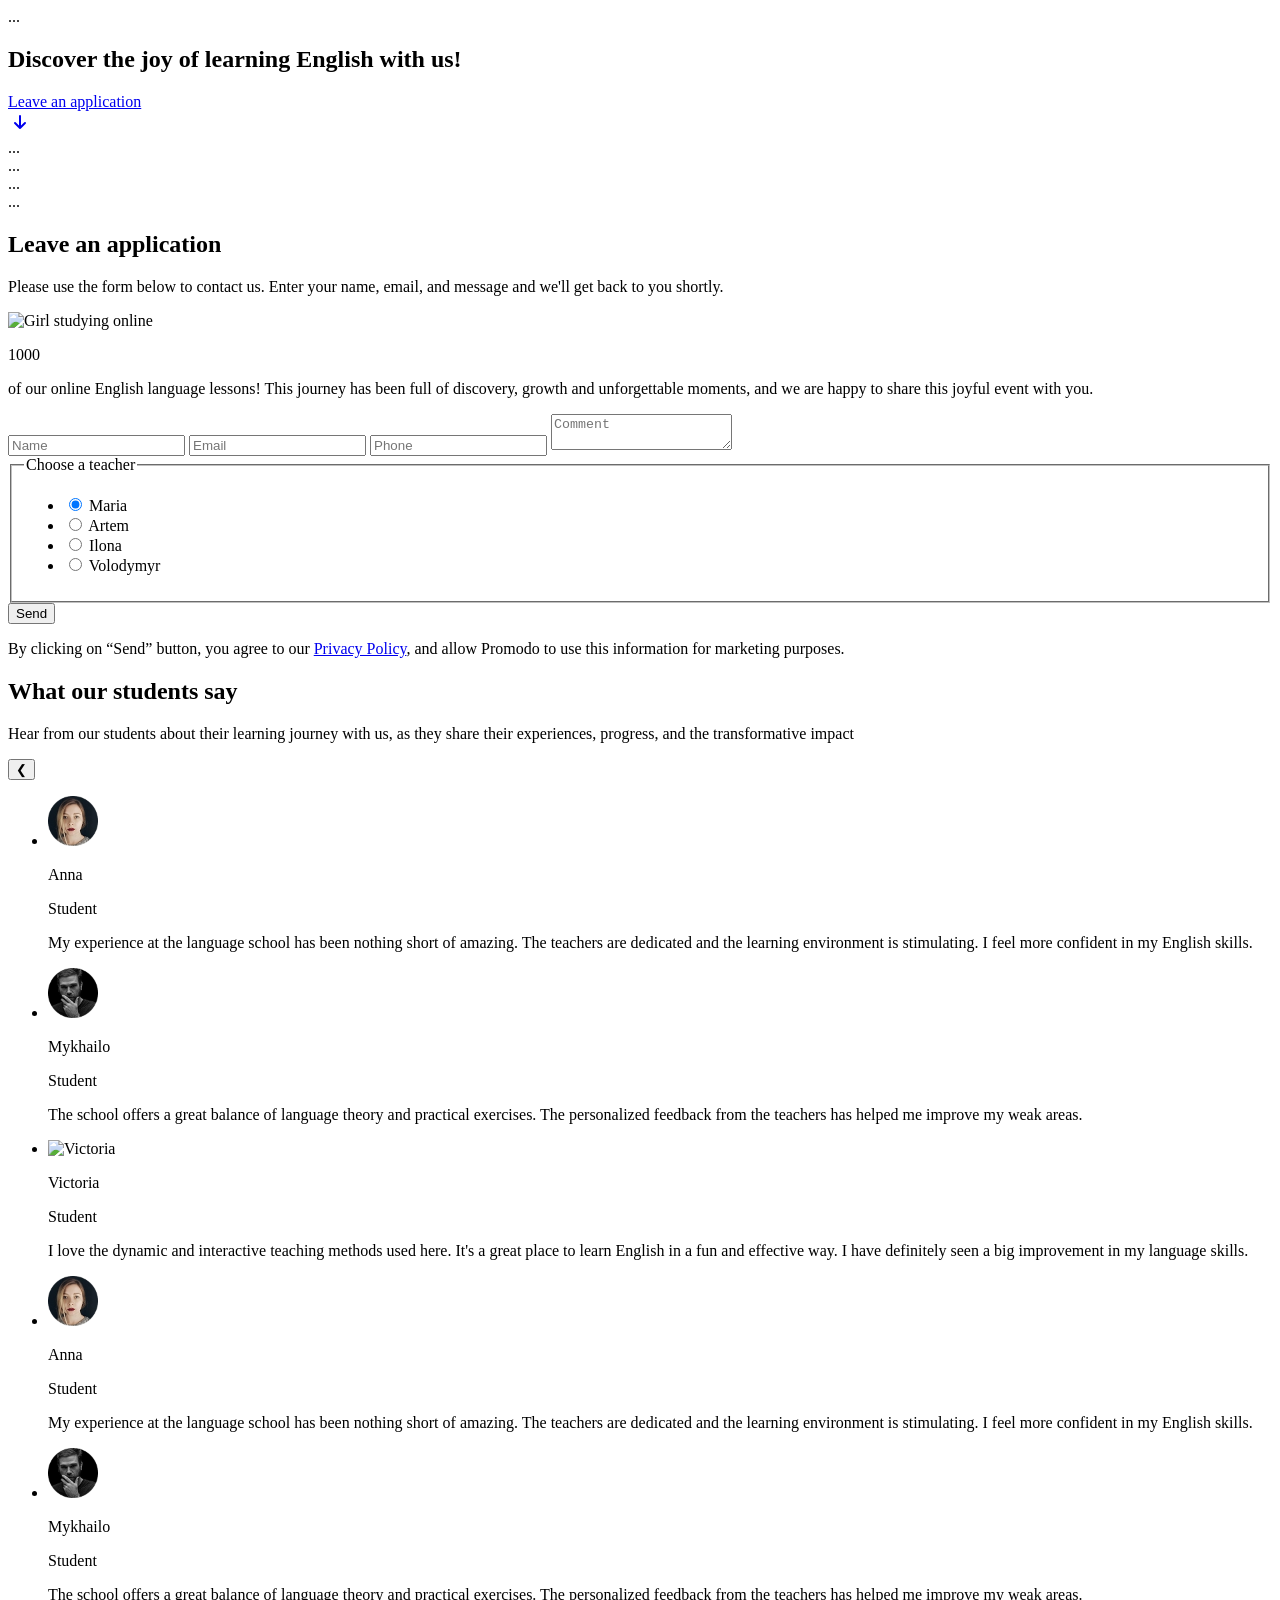
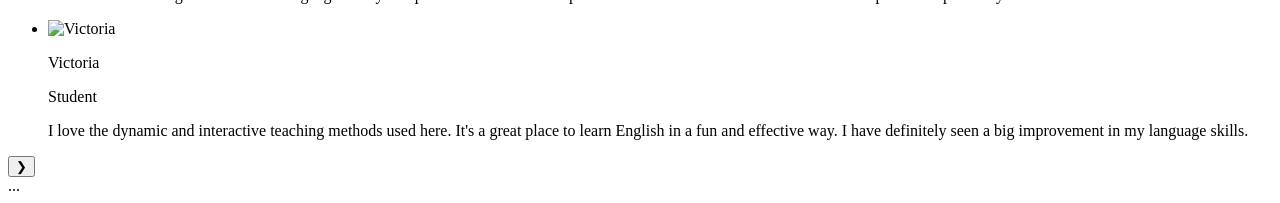
==== index.html @ 7c9527ac "Deploying to gh-pages from @ Larimar4you/syndicate-groupe@c662847af96aa14a5532d79efa0b4be15df14dff 🚀" ====
<!doctype html>
<html lang="en">
  <head>
    <meta charset="UTF-8" />
    <meta name="viewport" content="width=device-width, initial-scale=1.0" />

    <title>English Excellence</title>

    <!-- Favicon -->
    <link rel="icon" href="/assets/favicon.ico" type="image/x-icon" />

    <!-- Fonts -->
    <link rel="preconnect" href="https://fonts.googleapis.com" />
    <link rel="preconnect" href="https://fonts.gstatic.com" crossorigin />
    <link
      href="https://fonts.googleapis.com/css2?family=Manrope:wght@400;500;600;700&display=swap"
      rel="stylesheet"
    />

    <!-- Normalize -->

    <!-- Main styles -->
    <script type="module" crossorigin src="/syndicate-groupe/index.js"></script>
    <link rel="modulepreload" crossorigin href="/syndicate-groupe/assets/vendor-CMPFBS9o.js">
    <link rel="stylesheet" crossorigin href="/syndicate-groupe/assets/index-ChL4PC9w.css">
  </head>

  <body>
    <main>
      <section class="header">...</section>

      <section class="hero">
  <div class="hero-container">
    <div class="hero-content">
      <h1 class="hero-title">
        <span data-i18n="hero.title.before">Discover the joy of learning</span>
        <span class="hero-title-accent" data-i18n="hero.title.marker">English</span>
        <span data-i18n="hero.title.after">with us!</span>
      </h1>

      <a href="#application" class="hero-button" data-i18n="hero.actions.apply">
        Leave an application
      </a>
    </div>

    <a
      href="#footer"
      class="hero-scroll-btn"
      aria-label="Scroll down"
      data-i18n-attr="aria-label:hero.actions.scrollDown"
    >
      <svg class="hero-scroll-icon" width="24" height="24" viewBox="0 0 24 24" aria-hidden="true">
        <path
          d="M12 5v12m0 0-5-5m5 5 5-5"
          fill="none"
          stroke="currentColor"
          stroke-width="2"
          stroke-linecap="round"
          stroke-linejoin="round"
        />
      </svg>
    </a>
  </div>
</section>

      <section class="about">...</section>

      <section class="lessons">...</section>

      <section class="proposal">...</section>

      <section class="teachers">...</section>


      <section class="application" id="application">
  <div class="container application-container">
    <div class="application-heading">
      <h2 class="application-title">
        <span>Leave an</span>
        <span class="text-marker">application</span>
      </h2>
      <p class="application-subtitle">
        Please use the form below to contact us. Enter your name, email, and message and we'll get back to you shortly.
      </p>
    </div>

    <div class="application-content">
      <div class="application-image-wrapper">
        <img
          class="application-image"
          src="/syndicate-groupe/assets/application-girl-CQ_enZ9v.webp"
          alt="Girl studying online"
          width="492"
          height="578"
        >

        <div class="application-stats">
          <p class="application-stats-number">1000</p>
          <p class="application-stats-text">
            of our online English language lessons! This journey has been full
            of discovery, growth and unforgettable moments, and we are happy to
            share this joyful event with you.
          </p>
        </div>
      </div>

      <div class="application-form-wrapper">
        <form class="application-form">
          <input
            class="application-input"
            type="text"
            name="name"
            placeholder="Name"
            required
            pattern="^[A-Za-zА-Яа-яІіЇїЄє\s'-]{2,}$"
          >

          <input
            class="application-input"
            type="email"
            name="email"
            placeholder="Email"
            required
          >

          <input
            class="application-input"
            type="tel"
            name="phone"
            placeholder="Phone"
            required
            pattern="^\+?[0-9\s\-()]{7,20}$"
          >

          <textarea
            class="application-textarea"
            name="comment"
            placeholder="Comment"
            required
          ></textarea>

          <fieldset class="application-teachers">
            <legend class="application-legend">Choose a teacher</legend>

            <ul class="application-teachers-list">
              <li>
                <label class="teacher-label">
                  <input class="teacher-radio" type="radio" name="teacher" value="Maria" checked>
                  <span class="teacher-mark"></span>
                  <span class="teacher-name">Maria</span>
                </label>
              </li>

              <li>
                <label class="teacher-label">
                  <input class="teacher-radio" type="radio" name="teacher" value="Artem">
                  <span class="teacher-mark"></span>
                  <span class="teacher-name">Artem</span>
                </label>
              </li>

              <li>
                <label class="teacher-label">
                  <input class="teacher-radio" type="radio" name="teacher" value="Ilona">
                  <span class="teacher-mark"></span>
                  <span class="teacher-name">Ilona</span>
                </label>
              </li>

              <li>
                <label class="teacher-label">
                  <input class="teacher-radio" type="radio" name="teacher" value="Volodymyr">
                  <span class="teacher-mark"></span>
                  <span class="teacher-name">Volodymyr</span>
                </label>
              </li>
            </ul>
          </fieldset>

          <button class="application-submit" type="submit">Send</button>

          <p class="application-privacy">
            By clicking on “Send” button, you agree to our
            <a href="#">Privacy Policy</a>, and allow Promodo to use this
            information for marketing purposes.
          </p>
        </form>
      </div>
    </div>
  </div>
</section>
      <section class="reviews" id="reviews">
  <div class="container reviews-container">
    <h2 class="section-title">
      <span data-i18n="reviews.title.before">What our</span>
      <span class="text-marker" data-i18n="reviews.title.marker">students</span>
      <span data-i18n="reviews.title.after">say</span>
    </h2>

    <p class="reviews-description" data-i18n="reviews.description">
      Hear from our students about their learning journey with us, as they share
      their experiences, progress, and the transformative impact
    </p>

    <div
      class="reviews-slider carousel"
      data-carousel
      data-carousel-slides-mobile="1"
      data-carousel-slides-tablet="2"
      data-carousel-slides-desktop="3"
    >
      <div class="carousel-stage">
        <button
          class="carousel-nav carousel-nav-prev"
          type="button"
          aria-label="Previous review"
          data-i18n-attr="aria-label:reviews.navigation.previous"
          data-carousel-prev
        >
          <span class="carousel-nav-icon" aria-hidden="true">&#10094;</span>
        </button>

        <div class="carousel-viewport" data-carousel-viewport>
          <ul class="reviews-list carousel-track">
            <li class="reviews-slide carousel-slide">
              <article class="reviews-item">
                <div class="reviews-person">
                  <img
                    src="[data-uri]"
                    alt="Anna"
                    data-i18n-attr="alt:reviews.names.anna"
                    class="reviews-avatar"
                    width="50"
                    height="50"
                    loading="lazy"
                    decoding="async"
                  />
                  <div class="reviews-person-meta">
                    <p class="reviews-name" data-i18n="reviews.names.anna">
                      Anna
                    </p>
                    <p class="reviews-role" data-i18n="reviews.role.student">
                      Student
                    </p>
                  </div>
                </div>

                <p class="reviews-text" data-i18n="reviews.items.anna">
                  My experience at the language school has been nothing short of
                  amazing. The teachers are dedicated and the learning
                  environment is stimulating. I feel more confident in my
                  English skills.
                </p>
              </article>
            </li>

            <li class="reviews-slide carousel-slide">
              <article class="reviews-item">
                <div class="reviews-person">
                  <img
                    src="[data-uri]"
                    alt="Mykhailo"
                    data-i18n-attr="alt:reviews.names.mykhailo"
                    class="reviews-avatar"
                    width="50"
                    height="50"
                    loading="lazy"
                    decoding="async"
                  />
                  <div class="reviews-person-meta">
                    <p class="reviews-name" data-i18n="reviews.names.mykhailo">
                      Mykhailo
                    </p>
                    <p class="reviews-role" data-i18n="reviews.role.student">
                      Student
                    </p>
                  </div>
                </div>

                <p class="reviews-text" data-i18n="reviews.items.mykhailo">
                  The school offers a great balance of language theory and
                  practical exercises. The personalized feedback from the
                  teachers has helped me improve my weak areas.
                </p>
              </article>
            </li>

            <li class="reviews-slide carousel-slide">
              <article class="reviews-item">
                <div class="reviews-person">
                  <img
                    src="/syndicate-groupe/assets/victoria-BDid5koo.webp"
                    alt="Victoria"
                    data-i18n-attr="alt:reviews.names.victoria"
                    class="reviews-avatar"
                    width="50"
                    height="50"
                    loading="lazy"
                    decoding="async"
                  />
                  <div class="reviews-person-meta">
                    <p class="reviews-name" data-i18n="reviews.names.victoria">
                      Victoria
                    </p>
                    <p class="reviews-role" data-i18n="reviews.role.student">
                      Student
                    </p>
                  </div>
                </div>

                <p class="reviews-text" data-i18n="reviews.items.victoria">
                  I love the dynamic and interactive teaching methods used here.
                  It's a great place to learn English in a fun and effective
                  way. I have definitely seen a big improvement in my language
                  skills.
                </p>
              </article>
            </li>

            <li class="reviews-slide carousel-slide">
              <article class="reviews-item">
                <div class="reviews-person">
                  <img
                    src="[data-uri]"
                    alt="Anna"
                    data-i18n-attr="alt:reviews.names.anna"
                    class="reviews-avatar"
                    width="50"
                    height="50"
                    loading="lazy"
                    decoding="async"
                  />
                  <div class="reviews-person-meta">
                    <p class="reviews-name" data-i18n="reviews.names.anna">
                      Anna
                    </p>
                    <p class="reviews-role" data-i18n="reviews.role.student">
                      Student
                    </p>
                  </div>
                </div>

                <p class="reviews-text" data-i18n="reviews.items.anna">
                  My experience at the language school has been nothing short of
                  amazing. The teachers are dedicated and the learning
                  environment is stimulating. I feel more confident in my
                  English skills.
                </p>
              </article>
            </li>

            <li class="reviews-slide carousel-slide">
              <article class="reviews-item">
                <div class="reviews-person">
                  <img
                    src="[data-uri]"
                    alt="Mykhailo"
                    data-i18n-attr="alt:reviews.names.mykhailo"
                    class="reviews-avatar"
                    width="50"
                    height="50"
                    loading="lazy"
                    decoding="async"
                  />
                  <div class="reviews-person-meta">
                    <p class="reviews-name" data-i18n="reviews.names.mykhailo">
                      Mykhailo
                    </p>
                    <p class="reviews-role" data-i18n="reviews.role.student">
                      Student
                    </p>
                  </div>
                </div>

                <p class="reviews-text" data-i18n="reviews.items.mykhailo">
                  The school offers a great balance of language theory and
                  practical exercises. The personalized feedback from the
                  teachers has helped me improve my weak areas.
                </p>
              </article>
            </li>

            <li class="reviews-slide carousel-slide">
              <article class="reviews-item">
                <div class="reviews-person">
                  <img
                    src="/syndicate-groupe/assets/victoria-BDid5koo.webp"
                    alt="Victoria"
                    data-i18n-attr="alt:reviews.names.victoria"
                    class="reviews-avatar"
                    width="50"
                    height="50"
                    loading="lazy"
                    decoding="async"
                  />
                  <div class="reviews-person-meta">
                    <p class="reviews-name" data-i18n="reviews.names.victoria">
                      Victoria
                    </p>
                    <p class="reviews-role" data-i18n="reviews.role.student">
                      Student
                    </p>
                  </div>
                </div>

                <p class="reviews-text" data-i18n="reviews.items.victoria">
                  I love the dynamic and interactive teaching methods used here.
                  It's a great place to learn English in a fun and effective
                  way. I have definitely seen a big improvement in my language
                  skills.
                </p>
              </article>
            </li>
          </ul>
        </div>

        <button
          class="carousel-nav carousel-nav-next"
          type="button"
          aria-label="Next review"
          data-i18n-attr="aria-label:reviews.navigation.next"
          data-carousel-next
        >
          <span class="carousel-nav-icon" aria-hidden="true">&#10095;</span>
        </button>
      </div>

      <nav
        class="carousel-dots"
        data-carousel-dots
        aria-label="Reviews pagination"
        data-i18n-attr="aria-label:reviews.navigation.pagination"
      ></nav>
    </div>
  </div>
</section>

      <section class="footer" id="footer">...</section>


    </main>

  </body>
</html>
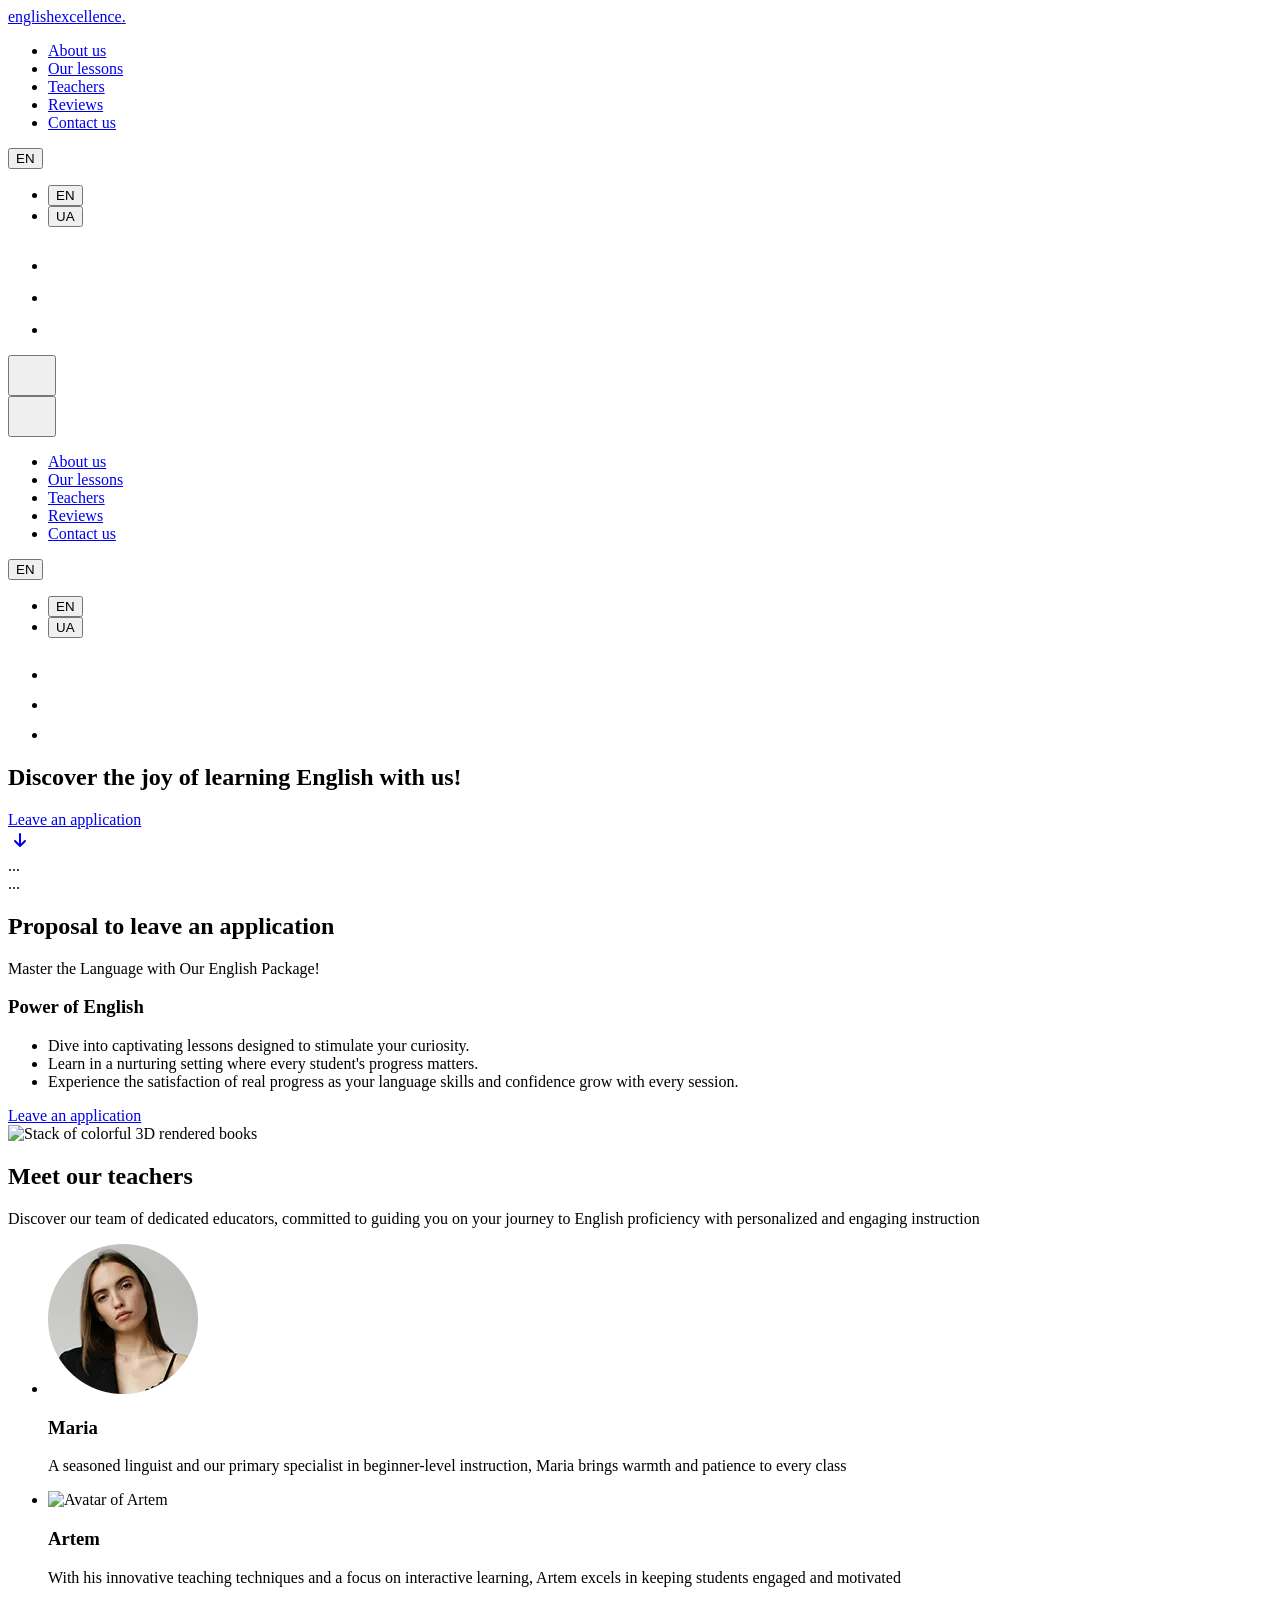
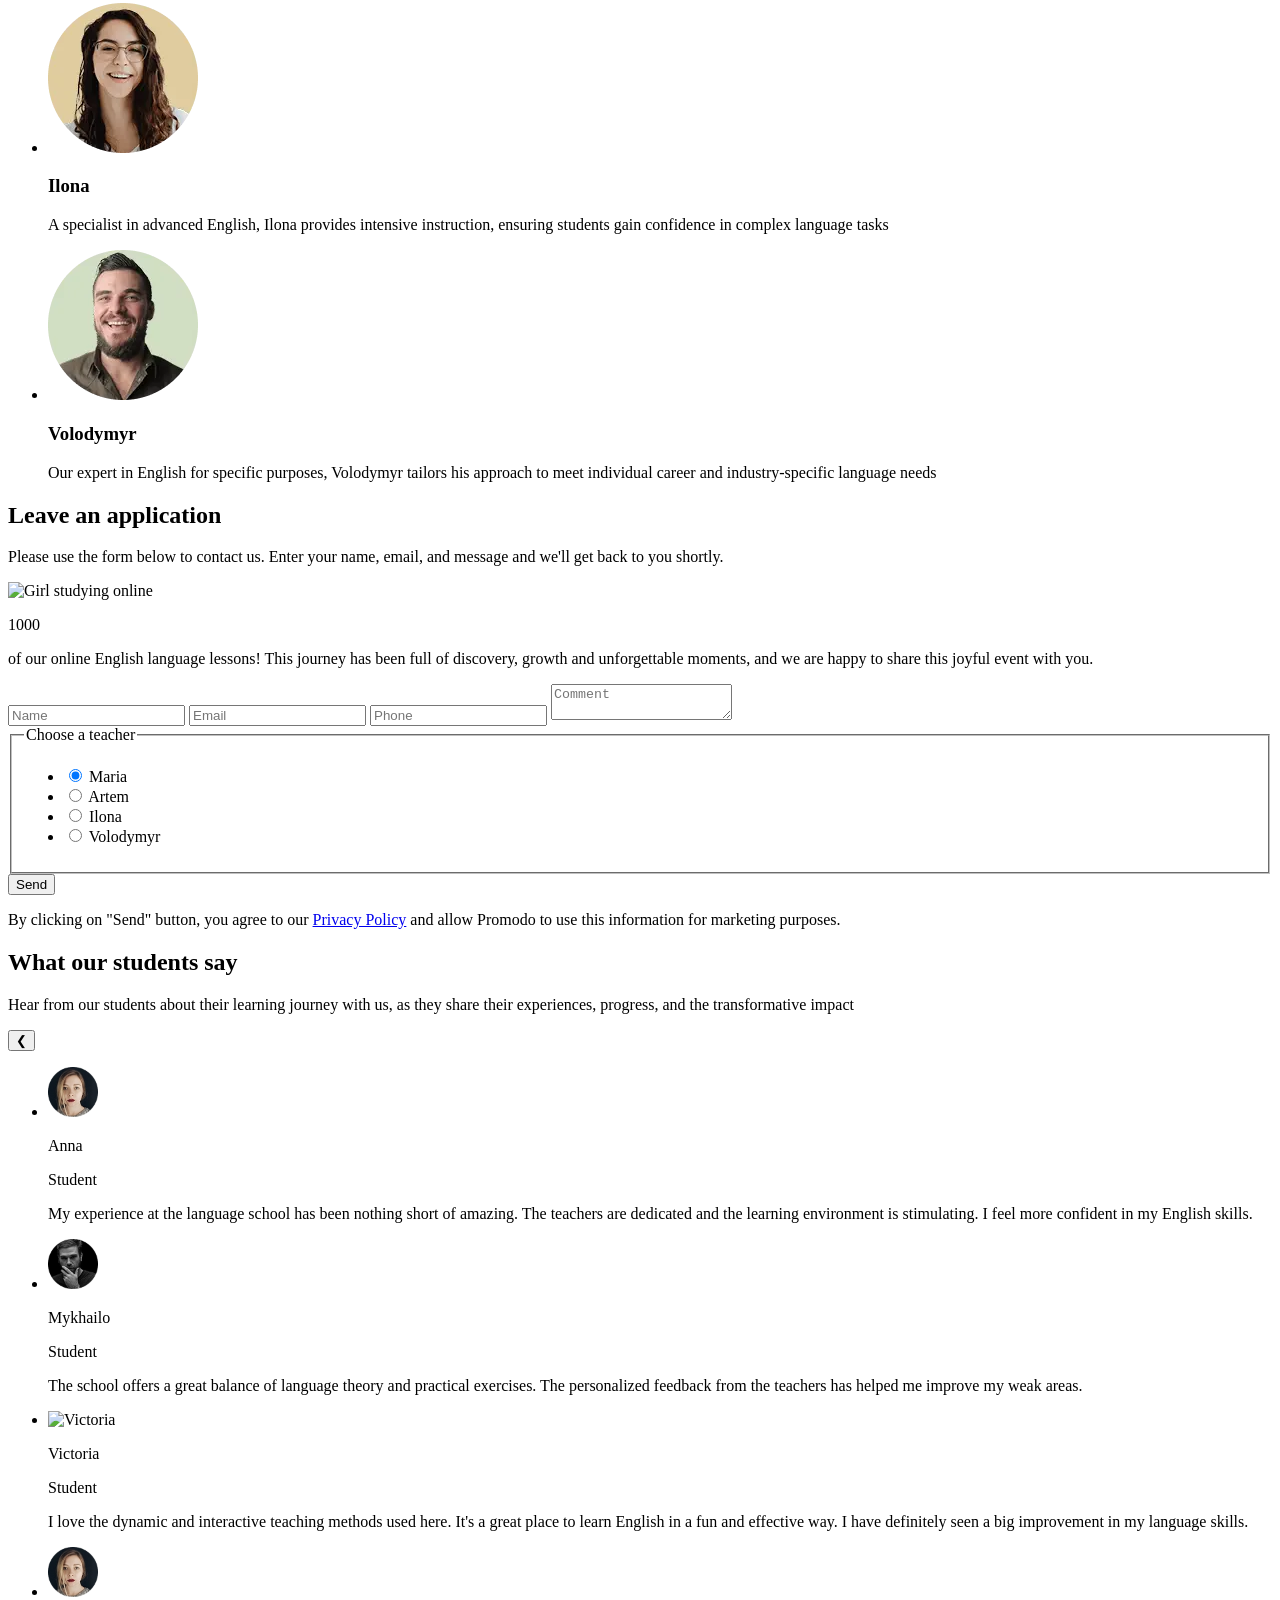
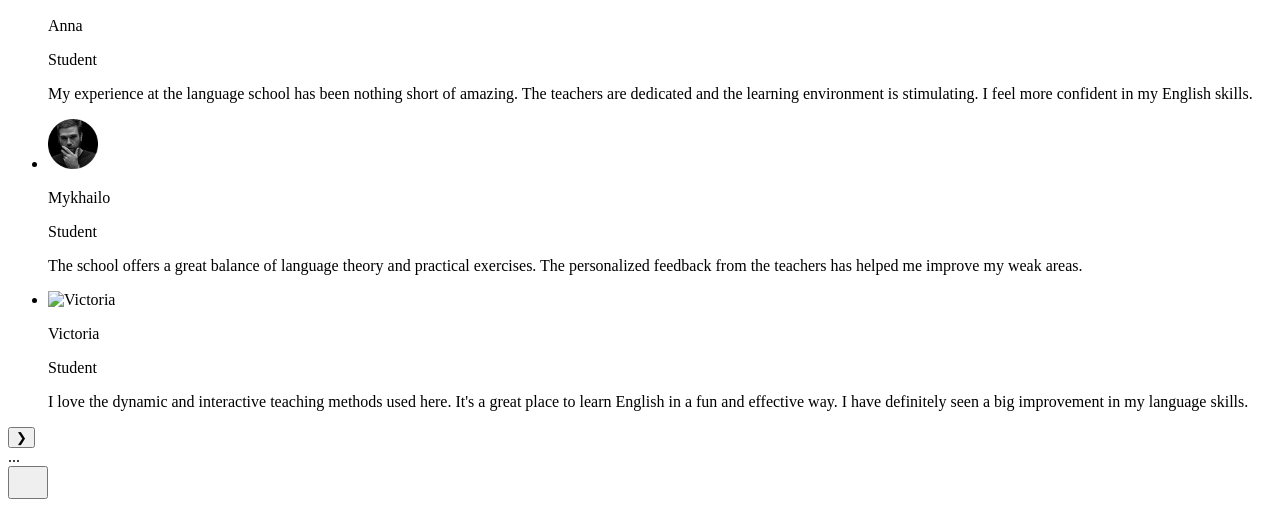
==== commit ac69dd74: "Deploying to gh-pages from @ Larimar4you/syndicate-groupe@e5086905ccb1e6ca5ca16c0cc3a3f5ee0ccdf5d7 🚀" ====
--- a/index.html
+++ b/index.html
@@ -7,7 +7,7 @@
     <title>English Excellence</title>
 
     <!-- Favicon -->
-    <link rel="icon" href="/assets/favicon.ico" type="image/x-icon" />
+    <link rel="icon" href="./assets/favicon.ico" type="image/x-icon" />
 
     <!-- Fonts -->
     <link rel="preconnect" href="https://fonts.googleapis.com" />
@@ -22,13 +22,276 @@
     <!-- Main styles -->
     <script type="module" crossorigin src="/syndicate-groupe/index.js"></script>
     <link rel="modulepreload" crossorigin href="/syndicate-groupe/assets/vendor-CMPFBS9o.js">
-    <link rel="stylesheet" crossorigin href="/syndicate-groupe/assets/index-ChL4PC9w.css">
+    <link rel="stylesheet" crossorigin href="/syndicate-groupe/assets/index-Cy3xnKjH.css">
   </head>
 
   <body>
+    <header class="site-header" data-site-header>
+  <div class="container header-container">
+    <nav
+      class="header-nav"
+      aria-label="Primary navigation"
+      data-i18n-attr="aria-label:header.navigation.label"
+    >
+      <a class="nav-logo" href="./index.html"
+        >english<span class="nav-logo-accent">excellence</span>.</a
+      >
+
+      <ul class="nav-list">
+        <li>
+          <a class="nav-link is-active" href="#about" data-nav-link data-section="about" data-i18n="header.navigation.about">About us</a>
+        </li>
+        <li>
+          <a class="nav-link" href="#lessons" data-nav-link data-section="lessons" data-i18n="header.navigation.lessons">Our lessons</a>
+        </li>
+        <li>
+          <a class="nav-link" href="#teachers" data-nav-link data-section="teachers" data-i18n="header.navigation.teachers">Teachers</a>
+        </li>
+        <li>
+          <a class="nav-link" href="#reviews" data-nav-link data-section="reviews" data-i18n="header.navigation.reviews">Reviews</a>
+        </li>
+        <li>
+          <a class="nav-link" href="#footer" data-nav-link data-section="footer" data-i18n="header.navigation.contact">Contact us</a>
+        </li>
+      </ul>
+    </nav>
+
+    <div class="header-actions">
+      <div
+        class="language-dropdown language-dropdown-header"
+        data-language-dropdown
+      >
+        <button
+          class="language-dropdown-trigger"
+          type="button"
+          data-language-trigger
+          aria-haspopup="listbox"
+          aria-expanded="false"
+          aria-label="Language switcher"
+          data-i18n-attr="aria-label:header.language.switcherLabel"
+        >
+          <span data-language-current>EN</span>
+        </button>
+
+        <ul class="language-dropdown-list" role="listbox">
+          <li>
+            <button
+              class="language-dropdown-option is-active"
+              type="button"
+              role="option"
+              data-language-option
+              data-language="en"
+              aria-selected="true"
+              aria-label="Switch to English"
+              data-i18n="header.language.en"
+              data-i18n-attr="aria-label:header.language.selectEn"
+            >
+              EN
+            </button>
+          </li>
+          <li>
+            <button
+              class="language-dropdown-option"
+              type="button"
+              role="option"
+              data-language-option
+              data-language="ua"
+              aria-selected="false"
+              aria-label="Switch to Ukrainian"
+              data-i18n="header.language.ua"
+              data-i18n-attr="aria-label:header.language.selectUa"
+            >
+              UA
+            </button>
+          </li>
+        </ul>
+      </div>
+
+      <ul class="social-list">
+        <li class="social-list-item">
+          <a
+            class="social-link"
+            href="https://www.facebook.com/goITclub/"
+            target="_blank"
+            rel="noopener norefferer nofollow"
+          >
+            <svg class="social-icon" width="28" height="28">
+              <use href="/syndicate-groupe/assets/sprite-CCprvCej.svg#icon-facebook"></use>
+            </svg>
+          </a>
+        </li>
+        <li class="social-list-item">
+          <a
+            class="social-link"
+            href="https://www.instagram.com/goitclub/"
+            target="_blank"
+            rel="noopener norefferer nofollow"
+          >
+            <svg class="social-icon" width="28" height="28">
+              <use href="/syndicate-groupe/assets/sprite-CCprvCej.svg#icon-instagram"></use>
+            </svg>
+          </a>
+        </li>
+        <li class="social-list-item">
+          <a
+            class="social-link"
+            href="https://www.youtube.com/c/GoIT"
+            target="_blank"
+            rel="noopener norefferer nofollow"
+          >
+            <svg class="social-icon" width="28" height="28">
+              <use href="/syndicate-groupe/assets/sprite-CCprvCej.svg#icon-youtube"></use>
+            </svg>
+          </a>
+        </li>
+      </ul>
+
+      <button
+        class="menu-btn"
+        type="button"
+        data-menu-open
+        aria-label="Open menu"
+        data-i18n-attr="aria-label:header.menu.open"
+      >
+        <svg class="menu-btn-icon" width="32" height="32">
+          <use href="/syndicate-groupe/assets/sprite-CCprvCej.svg#icon-menu"></use>
+        </svg>
+      </button>
+    </div>
+  </div>
+</header>
+
+<div class="backdrop" data-menu>
+  <div class="mob-menu">
+    <button
+      class="menu-btn-close"
+      type="button"
+      data-menu-close
+      aria-label="Close menu"
+      data-i18n-attr="aria-label:header.menu.close"
+    >
+      <svg class="menu-btn-close-icon" width="32" height="32">
+        <use href="/syndicate-groupe/assets/sprite-CCprvCej.svg#icon-menu-close"></use>
+      </svg>
+    </button>
+
+    <div class="menu-list-wrap">
+      <nav
+        aria-label="Mobile navigation"
+        data-i18n-attr="aria-label:header.mobileNavigation.label"
+      >
+        <ul class="menu-list">
+          <li class="menu-list-item">
+            <a href="#about" class="menu-link is-active" data-nav-link data-section="about" data-i18n="header.navigation.about">About us</a>
+          </li>
+          <li class="menu-list-item">
+            <a href="#lessons" class="menu-link" data-nav-link data-section="lessons" data-i18n="header.navigation.lessons">Our lessons</a>
+          </li>
+          <li class="menu-list-item">
+            <a href="#teachers" class="menu-link" data-nav-link data-section="teachers" data-i18n="header.navigation.teachers">Teachers</a>
+          </li>
+          <li class="menu-list-item">
+            <a href="#reviews" class="menu-link" data-nav-link data-section="reviews" data-i18n="header.navigation.reviews">Reviews</a>
+          </li>
+          <li class="menu-list-item">
+            <a href="#footer" class="menu-link" data-nav-link data-section="footer" data-i18n="header.navigation.contact">Contact us</a>
+          </li>
+        </ul>
+      </nav>
+
+      <div
+        class="language-dropdown language-dropdown-mobile"
+        data-language-dropdown
+      >
+        <button
+          class="language-dropdown-trigger language-dropdown-trigger-mobile"
+          type="button"
+          data-language-trigger
+          aria-haspopup="listbox"
+          aria-expanded="false"
+          aria-label="Language switcher"
+          data-i18n-attr="aria-label:header.language.switcherLabel"
+        >
+          <span data-language-current>EN</span>
+        </button>
+
+        <ul class="language-dropdown-list language-dropdown-list-mobile" role="listbox">
+          <li>
+            <button
+              class="language-dropdown-option language-dropdown-option-mobile is-active"
+              type="button"
+              role="option"
+              data-language-option
+              data-language="en"
+              aria-selected="true"
+              aria-label="Switch to English"
+              data-i18n="header.language.en"
+              data-i18n-attr="aria-label:header.language.selectEn"
+            >
+              EN
+            </button>
+          </li>
+          <li>
+            <button
+              class="language-dropdown-option language-dropdown-option-mobile"
+              type="button"
+              role="option"
+              data-language-option
+              data-language="ua"
+              aria-selected="false"
+              aria-label="Switch to Ukrainian"
+              data-i18n="header.language.ua"
+              data-i18n-attr="aria-label:header.language.selectUa"
+            >
+              UA
+            </button>
+          </li>
+        </ul>
+      </div>
+    </div>
+
+    <ul class="menu-social-list">
+      <li class="menu-social-list-item">
+        <a
+          class="menu-social-link"
+          href="https://www.facebook.com/goITclub/"
+          target="_blank"
+          rel="noopener norefferer nofollow"
+        >
+          <svg class="menu-social-icon" width="26" height="26">
+            <use href="/syndicate-groupe/assets/sprite-CCprvCej.svg#icon-facebook"></use>
+          </svg>
+        </a>
+      </li>
+      <li class="menu-social-list-item">
+        <a
+          class="menu-social-link"
+          href="https://www.instagram.com/goitclub/"
+          target="_blank"
+          rel="noopener norefferer nofollow"
+        >
+          <svg class="menu-social-icon" width="26" height="26">
+            <use href="/syndicate-groupe/assets/sprite-CCprvCej.svg#icon-instagram"></use>
+          </svg>
+        </a>
+      </li>
+      <li class="menu-social-list-item">
+        <a
+          class="menu-social-link"
+          href="https://www.youtube.com/c/GoIT"
+          target="_blank"
+          rel="noopener norefferer nofollow"
+        >
+          <svg class="menu-social-icon" width="26" height="26">
+            <use href="/syndicate-groupe/assets/sprite-CCprvCej.svg#icon-youtube"></use>
+          </svg>
+        </a>
+      </li>
+    </ul>
+  </div>
+</div>
+
     <main>
-      <section class="header">...</section>
-
       <section class="hero">
   <div class="hero-container">
     <div class="hero-content">
@@ -63,24 +326,156 @@
   </div>
 </section>
 
-      <section class="about">...</section>
-
-      <section class="lessons">...</section>
-
-      <section class="proposal">...</section>
-
-      <section class="teachers">...</section>
-
+      <section class="about" id="about">...</section>
+
+      <section class="lessons" id="lessons">...</section>
+
+      <section class="proposal" id="proposal">
+  <div class="container proposal-container">
+    <div class="proposal-wrapper">
+      <h2 class="section-title visually-hidden" data-i18n="proposal.hiddenTitle">
+        Proposal to leave an application
+      </h2>
+      <p class="proposal-text">
+        <span data-i18n="proposal.text.before">Master the</span>
+        <span class="accent" data-i18n="proposal.text.marker">Language</span>
+        <span data-i18n="proposal.text.after">with Our English Package!</span>
+      </p>
+      <div class="card-bg-wrapper">
+        <div class="bg-layer layer-1"></div>
+        <div class="bg-layer layer-2"></div>
+        <div class="white-card">
+          <div class="card-content">
+            <h3 class="card-title" data-i18n="proposal.card.title">Power of English</h3>
+            <ul class="features-list">
+              <li class="features-list-item" data-i18n="proposal.card.features.first">
+                Dive into captivating lessons designed to stimulate your
+                curiosity.
+              </li>
+              <li class="features-list-item" data-i18n="proposal.card.features.second">
+                Learn in a nurturing setting where every student's progress
+                matters.
+              </li>
+              <li class="features-list-item" data-i18n="proposal.card.features.third">
+                Experience the satisfaction of real progress as your language
+                skills and confidence grow with every session.
+              </li>
+            </ul>
+            <a href="#application" class="button" data-i18n="proposal.card.action">
+              Leave an application
+            </a>
+          </div>
+          <img
+            srcset="/syndicate-groupe/assets/tall_stack_of_books-DkzF47Q_.webp 1x, /syndicate-groupe/assets/tall_stack_of_books@2x-B4_AtznH.webp 2x"
+            src="/syndicate-groupe/assets/tall_stack_of_books-DkzF47Q_.webp"
+            alt="Stack of colorful 3D rendered books"
+            data-i18n-attr="alt:proposal.card.imageAlt"
+            class="card-image"
+            width="214"
+            height="263"
+            loading="lazy"
+          />
+        </div>
+      </div>
+    </div>
+  </div>
+</section>
+
+      <section class="teachers" id="teachers">
+  <div class="container teachers-container">
+    <h2 class="teachers-title">
+      <span data-i18n="teachers.title.before">Meet our</span>
+      <span class="teachers-title-span" data-i18n="teachers.title.marker">teachers</span>
+    </h2>
+    <p class="describe" data-i18n="teachers.description">
+      Discover our team of dedicated educators, committed to guiding you on your
+      journey to English proficiency with personalized and engaging instruction
+    </p>
+
+    <ul class="teachers-list">
+      <li class="teacher">
+        <img
+          class="img-teacher"
+          src="[data-uri]"
+          srcset="[data-uri] 1x, /syndicate-groupe/assets/teacher-Maria@2x-Dh1dpCBv.webp 2x"
+          alt="Avatar of Maria"
+          data-i18n-attr="alt:teachers.cards.maria.avatarAlt"
+        />
+        <div class="describe-card">
+          <h3 class="teacher-name" data-i18n="teachers.cards.maria.name">Maria</h3>
+          <p class="describe" data-i18n="teachers.cards.maria.description">
+            A seasoned linguist and our primary specialist in beginner-level
+            instruction, Maria brings warmth and patience to every class
+          </p>
+        </div>
+      </li>
+
+      <li class="teacher">
+        <img
+          class="img-teacher"
+          src="/syndicate-groupe/assets/teacher-Artem-B39dp7UJ.webp"
+          srcset="/syndicate-groupe/assets/teacher-Artem-B39dp7UJ.webp 1x, /syndicate-groupe/assets/teacher-Artem@2x-Bjci8R0a.webp 2x"
+          alt="Avatar of Artem"
+          data-i18n-attr="alt:teachers.cards.artem.avatarAlt"
+        />
+        <div class="describe-card">
+          <h3 class="teacher-name" data-i18n="teachers.cards.artem.name">Artem</h3>
+          <p class="describe" data-i18n="teachers.cards.artem.description">
+            With his innovative teaching techniques and a focus on interactive
+            learning, Artem excels in keeping students engaged and motivated
+          </p>
+        </div>
+      </li>
+
+      <li class="teacher">
+        <img
+          class="img-teacher"
+          src="[data-uri]"
+          srcset="[data-uri] 1x, /syndicate-groupe/assets/teacher-Ilona@2x-BezbWSIo.webp 2x"
+          alt="Avatar of Ilona"
+          data-i18n-attr="alt:teachers.cards.ilona.avatarAlt"
+        />
+        <div class="describe-card">
+          <h3 class="teacher-name" data-i18n="teachers.cards.ilona.name">Ilona</h3>
+          <p class="describe" data-i18n="teachers.cards.ilona.description">
+            A specialist in advanced English, Ilona provides intensive
+            instruction, ensuring students gain confidence in complex language
+            tasks
+          </p>
+        </div>
+      </li>
+
+      <li class="teacher">
+        <img
+          class="img-teacher"
+          src="[data-uri]"
+          srcset="[data-uri] 1x, /syndicate-groupe/assets/teacher-Volodymyr@2x-COVguC52.webp 2x"
+          alt="Avatar of Volodymyr"
+          data-i18n-attr="alt:teachers.cards.volodymyr.avatarAlt"
+        />
+        <div class="describe-card">
+          <h3 class="teacher-name" data-i18n="teachers.cards.volodymyr.name">Volodymyr</h3>
+          <p class="describe" data-i18n="teachers.cards.volodymyr.description">
+            Our expert in English for specific purposes, Volodymyr tailors his
+            approach to meet individual career and industry-specific language
+            needs
+          </p>
+        </div>
+      </li>
+    </ul>
+  </div>
+</section>
 
       <section class="application" id="application">
   <div class="container application-container">
     <div class="application-heading">
       <h2 class="application-title">
-        <span>Leave an</span>
-        <span class="text-marker">application</span>
+        <span data-i18n="application.title.before">Leave an</span>
+        <span class="text-marker" data-i18n="application.title.marker">application</span>
       </h2>
-      <p class="application-subtitle">
-        Please use the form below to contact us. Enter your name, email, and message and we'll get back to you shortly.
+      <p class="application-subtitle" data-i18n="application.subtitle">
+        Please use the form below to contact us. Enter your name, email, and
+        message and we'll get back to you shortly.
       </p>
     </div>
 
@@ -90,13 +485,14 @@
           class="application-image"
           src="/syndicate-groupe/assets/application-girl-CQ_enZ9v.webp"
           alt="Girl studying online"
+          data-i18n-attr="alt:application.imageAlt"
           width="492"
           height="578"
-        >
+        />
 
         <div class="application-stats">
           <p class="application-stats-number">1000</p>
-          <p class="application-stats-text">
+          <p class="application-stats-text" data-i18n="application.stats.text">
             of our online English language lessons! This journey has been full
             of discovery, growth and unforgettable moments, and we are happy to
             share this joyful event with you.
@@ -105,90 +501,95 @@
       </div>
 
       <div class="application-form-wrapper">
-        <form class="application-form">
+        <form class="application-form" novalidate>
           <input
             class="application-input"
             type="text"
             name="name"
             placeholder="Name"
+            data-i18n-attr="placeholder:application.form.placeholders.name"
             required
             pattern="^[A-Za-zА-Яа-яІіЇїЄє\s'-]{2,}$"
-          >
+          />
 
           <input
             class="application-input"
             type="email"
             name="email"
             placeholder="Email"
+            data-i18n-attr="placeholder:application.form.placeholders.email"
             required
-          >
+          />
 
           <input
             class="application-input"
             type="tel"
             name="phone"
             placeholder="Phone"
+            data-i18n-attr="placeholder:application.form.placeholders.phone"
             required
             pattern="^\+?[0-9\s\-()]{7,20}$"
-          >
+          />
 
           <textarea
             class="application-textarea"
             name="comment"
             placeholder="Comment"
+            data-i18n-attr="placeholder:application.form.placeholders.comment"
             required
           ></textarea>
 
           <fieldset class="application-teachers">
-            <legend class="application-legend">Choose a teacher</legend>
+            <legend class="application-legend" data-i18n="application.form.teacherLegend">Choose a teacher</legend>
 
             <ul class="application-teachers-list">
               <li>
                 <label class="teacher-label">
-                  <input class="teacher-radio" type="radio" name="teacher" value="Maria" checked>
+                  <input class="teacher-radio" type="radio" name="teacher" value="Maria" checked />
                   <span class="teacher-mark"></span>
-                  <span class="teacher-name">Maria</span>
+                  <span class="teacher-name" data-i18n="application.form.teacherNames.maria">Maria</span>
                 </label>
               </li>
 
               <li>
                 <label class="teacher-label">
-                  <input class="teacher-radio" type="radio" name="teacher" value="Artem">
+                  <input class="teacher-radio" type="radio" name="teacher" value="Artem" />
                   <span class="teacher-mark"></span>
-                  <span class="teacher-name">Artem</span>
+                  <span class="teacher-name" data-i18n="application.form.teacherNames.artem">Artem</span>
                 </label>
               </li>
 
               <li>
                 <label class="teacher-label">
-                  <input class="teacher-radio" type="radio" name="teacher" value="Ilona">
+                  <input class="teacher-radio" type="radio" name="teacher" value="Ilona" />
                   <span class="teacher-mark"></span>
-                  <span class="teacher-name">Ilona</span>
+                  <span class="teacher-name" data-i18n="application.form.teacherNames.ilona">Ilona</span>
                 </label>
               </li>
 
               <li>
                 <label class="teacher-label">
-                  <input class="teacher-radio" type="radio" name="teacher" value="Volodymyr">
+                  <input class="teacher-radio" type="radio" name="teacher" value="Volodymyr" />
                   <span class="teacher-mark"></span>
-                  <span class="teacher-name">Volodymyr</span>
+                  <span class="teacher-name" data-i18n="application.form.teacherNames.volodymyr">Volodymyr</span>
                 </label>
               </li>
             </ul>
           </fieldset>
 
-          <button class="application-submit" type="submit">Send</button>
+          <button class="application-submit" type="submit" data-i18n="application.form.submit">Send</button>
 
           <p class="application-privacy">
-            By clicking on “Send” button, you agree to our
-            <a href="#">Privacy Policy</a>, and allow Promodo to use this
-            information for marketing purposes.
+            <span data-i18n="application.form.privacy.before">By clicking on "Send" button, you agree to our</span>
+            <a href="#" data-i18n="application.form.privacy.link">Privacy Policy</a>
+            <span data-i18n="application.form.privacy.after">and allow Promodo to use this information for marketing purposes.</span>
           </p>
         </form>
       </div>
     </div>
   </div>
 </section>
+
       <section class="reviews" id="reviews">
   <div class="container reviews-container">
     <h2 class="section-title">
@@ -435,10 +836,16 @@
   </div>
 </section>
 
-      <section class="footer" id="footer">...</section>
-
-
     </main>
+    <section class="footer" id="footer">...</section>
+
+
+
+    <button id="toTopBtn" class="to-top-btn" aria-label="To top">
+      <svg class="to-top-btn-icon" width="24" height="24">
+        <use href="/syndicate-groupe/assets/sprite-CCprvCej.svg#icon-chevron-up"></use>
+      </svg>
+    </button>
 
   </body>
 </html>
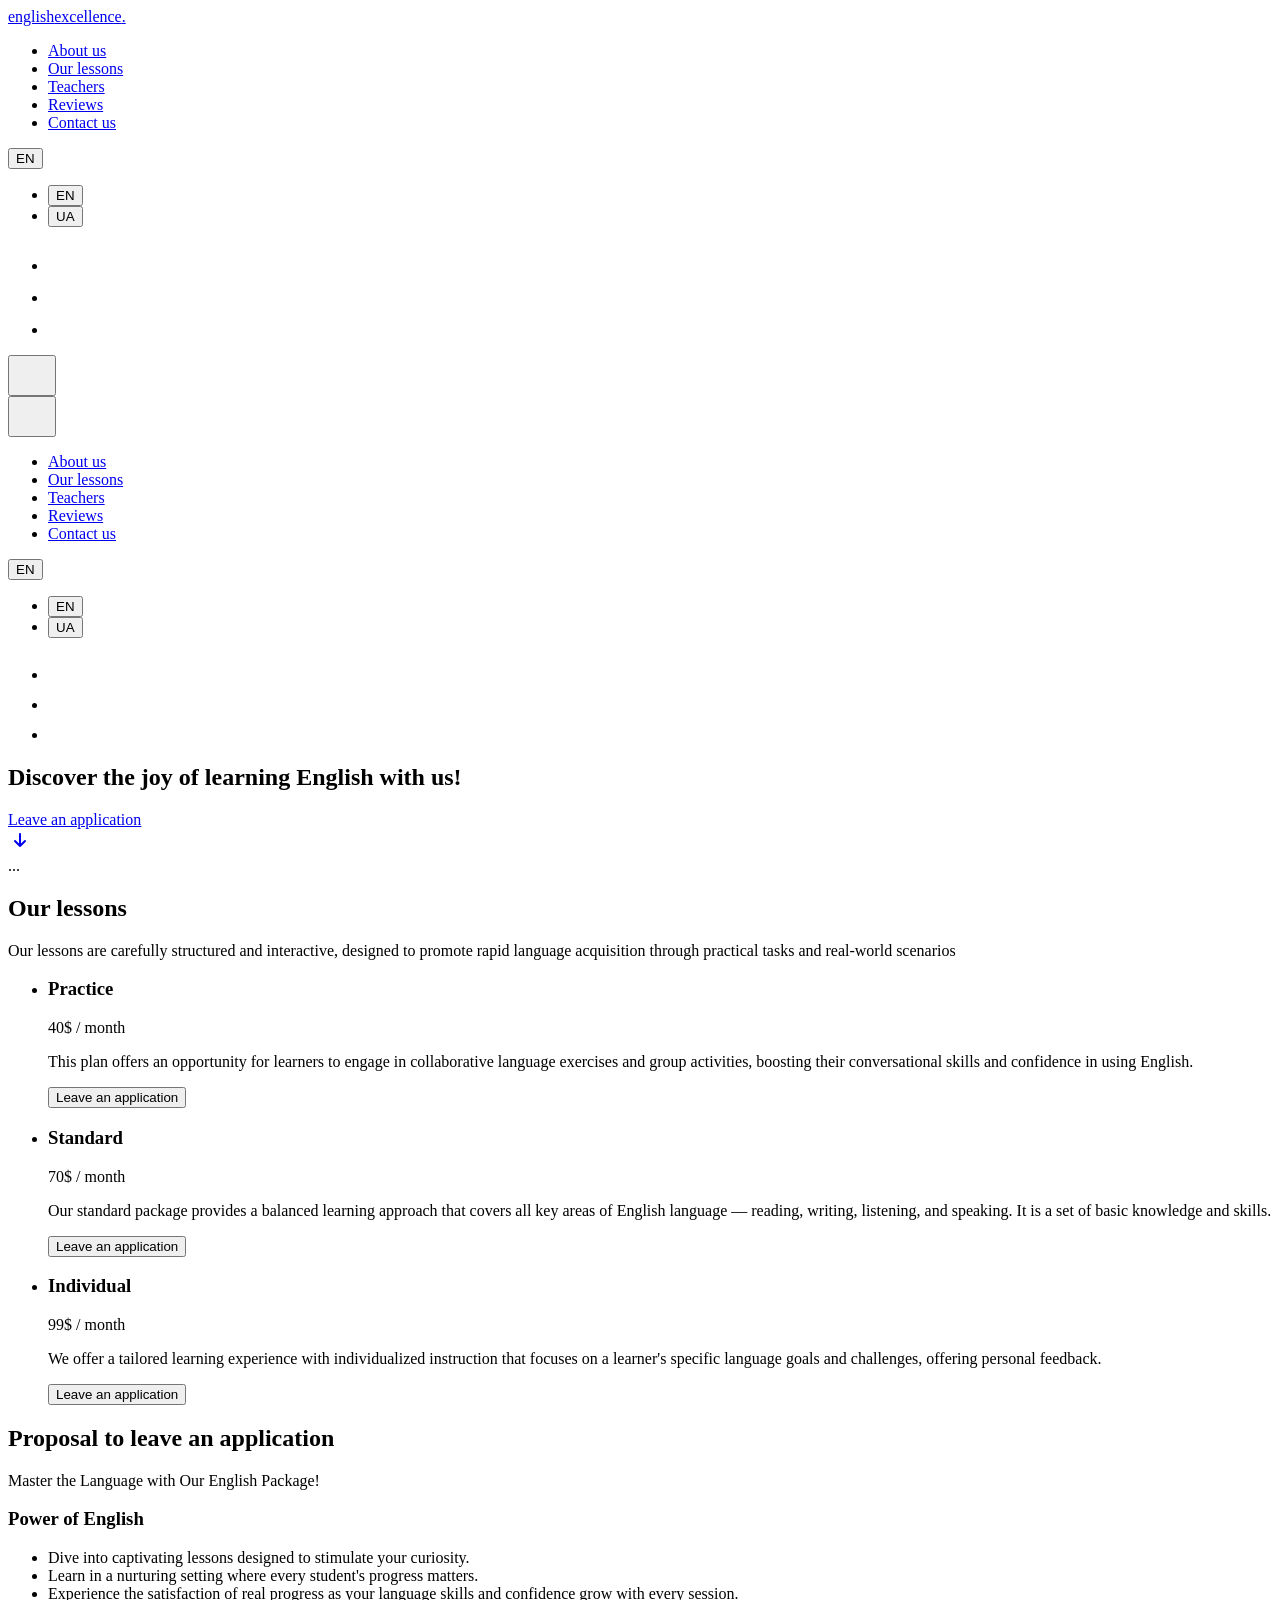
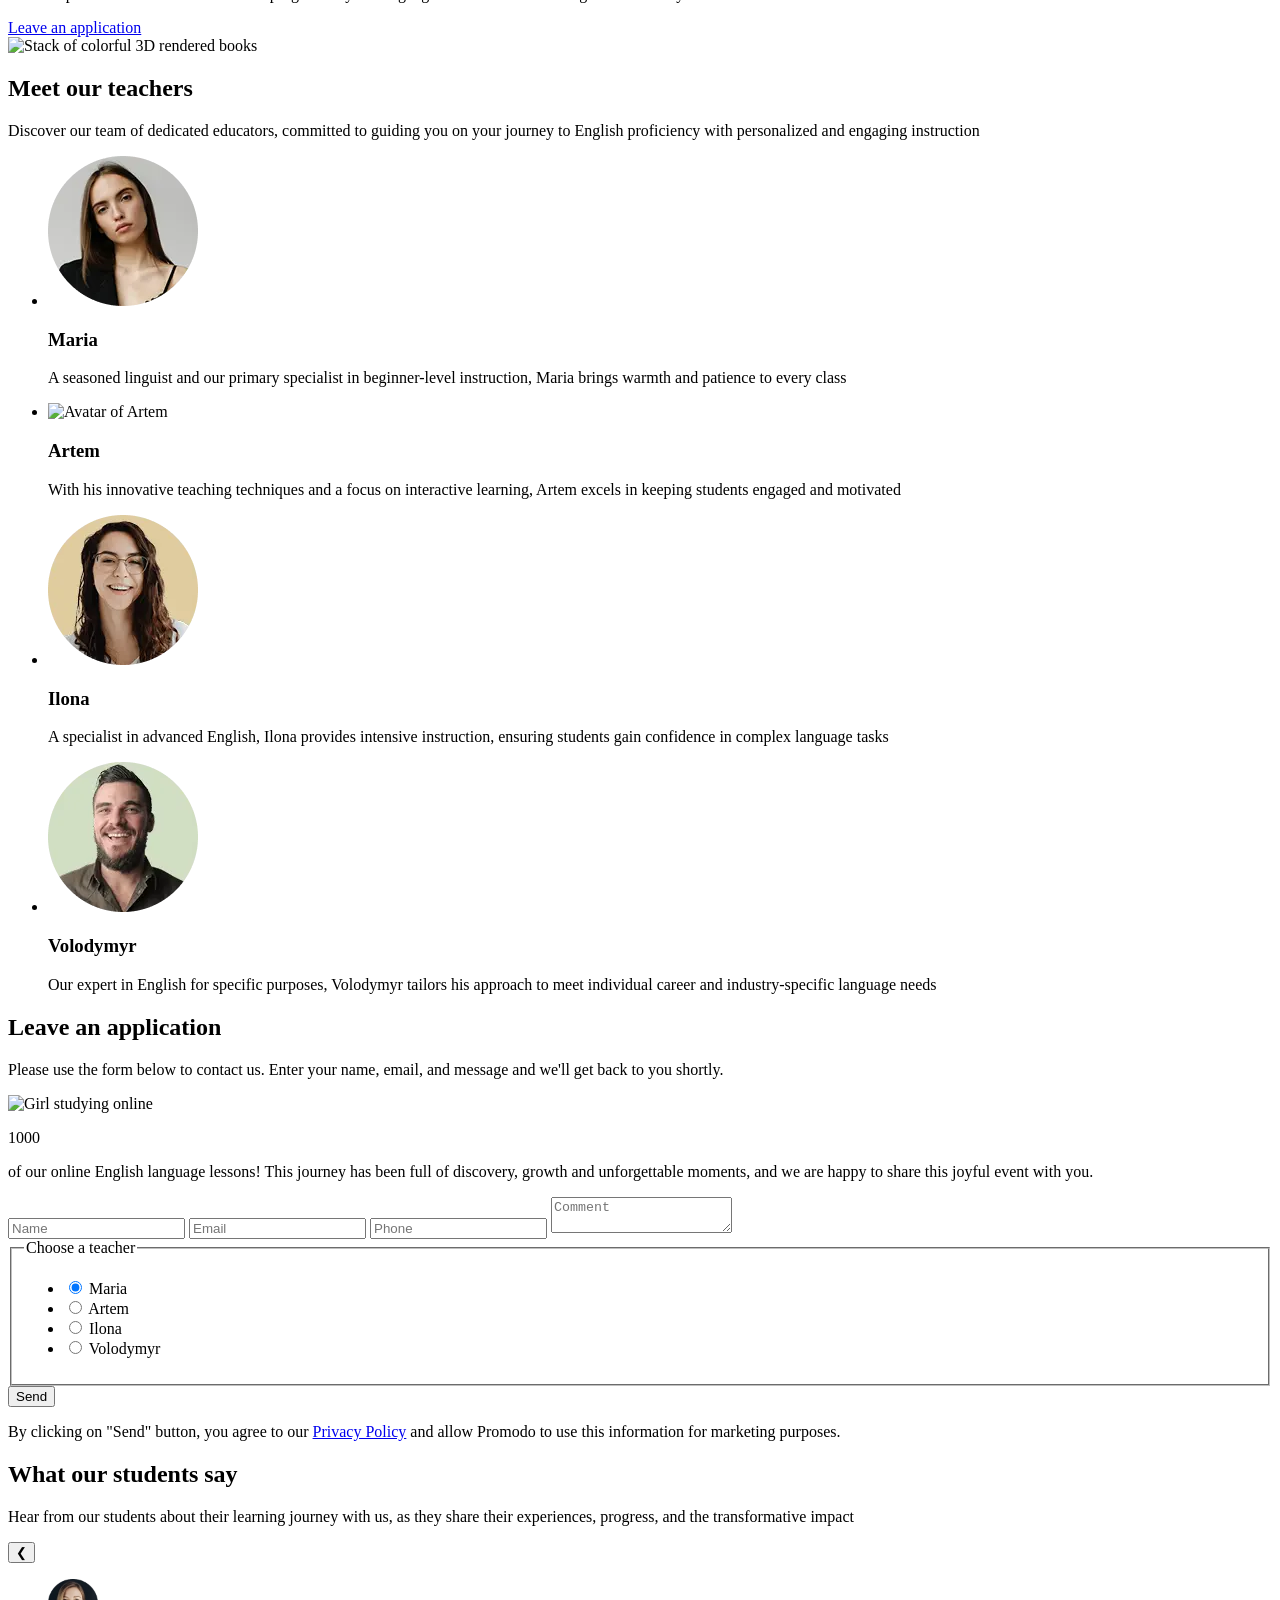
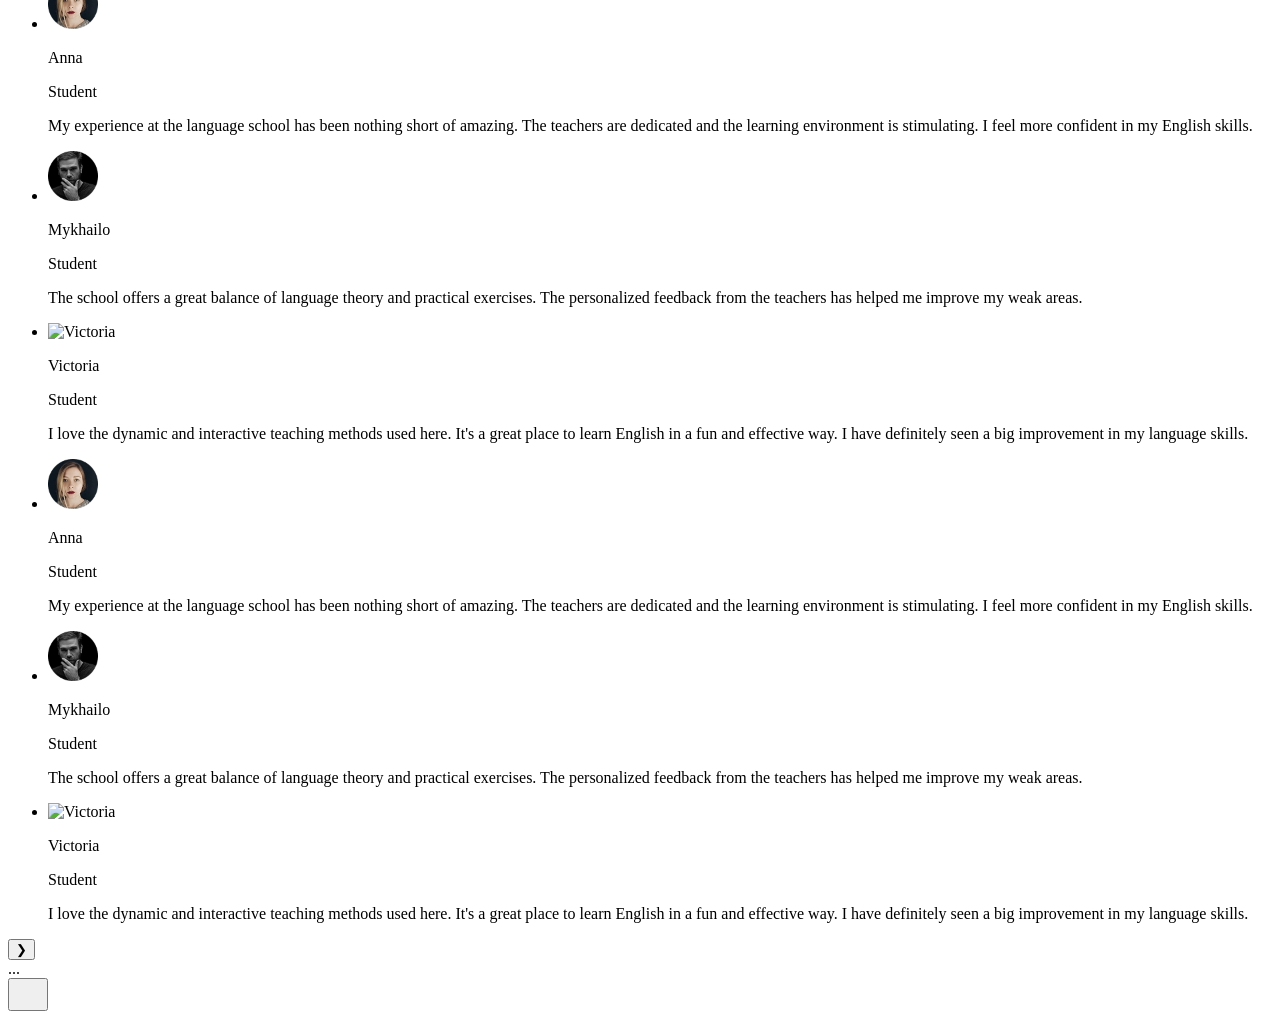
==== commit be0329b9: "Deploying to gh-pages from @ Larimar4you/syndicate-groupe@35bcbbb88917cbda0ae54c302afab876b1f42e52 🚀" ====
--- a/index.html
+++ b/index.html
@@ -22,36 +22,71 @@
     <!-- Main styles -->
     <script type="module" crossorigin src="/syndicate-groupe/index.js"></script>
     <link rel="modulepreload" crossorigin href="/syndicate-groupe/assets/vendor-CMPFBS9o.js">
-    <link rel="stylesheet" crossorigin href="/syndicate-groupe/assets/index-Cy3xnKjH.css">
+    <link rel="stylesheet" crossorigin href="/syndicate-groupe/assets/index-BzUcDOAB.css">
   </head>
 
   <body>
     <header class="site-header" data-site-header>
   <div class="container header-container">
+    <a class="nav-logo" href="./index.html"
+      >english<span class="nav-logo-accent">excellence</span>.</a
+    >
+
     <nav
       class="header-nav"
       aria-label="Primary navigation"
       data-i18n-attr="aria-label:header.navigation.label"
     >
-      <a class="nav-logo" href="./index.html"
-        >english<span class="nav-logo-accent">excellence</span>.</a
-      >
-
       <ul class="nav-list">
         <li>
-          <a class="nav-link is-active" href="#about" data-nav-link data-section="about" data-i18n="header.navigation.about">About us</a>
+          <a
+            class="nav-link is-active"
+            href="#about"
+            data-nav-link
+            data-section="about"
+            data-i18n="header.navigation.about"
+            >About us</a
+          >
         </li>
         <li>
-          <a class="nav-link" href="#lessons" data-nav-link data-section="lessons" data-i18n="header.navigation.lessons">Our lessons</a>
+          <a
+            class="nav-link"
+            href="#lessons"
+            data-nav-link
+            data-section="lessons"
+            data-i18n="header.navigation.lessons"
+            >Our lessons</a
+          >
         </li>
         <li>
-          <a class="nav-link" href="#teachers" data-nav-link data-section="teachers" data-i18n="header.navigation.teachers">Teachers</a>
+          <a
+            class="nav-link"
+            href="#teachers"
+            data-nav-link
+            data-section="teachers"
+            data-i18n="header.navigation.teachers"
+            >Teachers</a
+          >
         </li>
         <li>
-          <a class="nav-link" href="#reviews" data-nav-link data-section="reviews" data-i18n="header.navigation.reviews">Reviews</a>
+          <a
+            class="nav-link"
+            href="#reviews"
+            data-nav-link
+            data-section="reviews"
+            data-i18n="header.navigation.reviews"
+            >Reviews</a
+          >
         </li>
         <li>
-          <a class="nav-link" href="#footer" data-nav-link data-section="footer" data-i18n="header.navigation.contact">Contact us</a>
+          <a
+            class="nav-link"
+            href="#footer"
+            data-nav-link
+            data-section="footer"
+            data-i18n="header.navigation.contact"
+            >Contact us</a
+          >
         </li>
       </ul>
     </nav>
@@ -182,19 +217,54 @@
       >
         <ul class="menu-list">
           <li class="menu-list-item">
-            <a href="#about" class="menu-link is-active" data-nav-link data-section="about" data-i18n="header.navigation.about">About us</a>
+            <a
+              href="#about"
+              class="menu-link is-active"
+              data-nav-link
+              data-section="about"
+              data-i18n="header.navigation.about"
+              >About us</a
+            >
           </li>
           <li class="menu-list-item">
-            <a href="#lessons" class="menu-link" data-nav-link data-section="lessons" data-i18n="header.navigation.lessons">Our lessons</a>
+            <a
+              href="#lessons"
+              class="menu-link"
+              data-nav-link
+              data-section="lessons"
+              data-i18n="header.navigation.lessons"
+              >Our lessons</a
+            >
           </li>
           <li class="menu-list-item">
-            <a href="#teachers" class="menu-link" data-nav-link data-section="teachers" data-i18n="header.navigation.teachers">Teachers</a>
+            <a
+              href="#teachers"
+              class="menu-link"
+              data-nav-link
+              data-section="teachers"
+              data-i18n="header.navigation.teachers"
+              >Teachers</a
+            >
           </li>
           <li class="menu-list-item">
-            <a href="#reviews" class="menu-link" data-nav-link data-section="reviews" data-i18n="header.navigation.reviews">Reviews</a>
+            <a
+              href="#reviews"
+              class="menu-link"
+              data-nav-link
+              data-section="reviews"
+              data-i18n="header.navigation.reviews"
+              >Reviews</a
+            >
           </li>
           <li class="menu-list-item">
-            <a href="#footer" class="menu-link" data-nav-link data-section="footer" data-i18n="header.navigation.contact">Contact us</a>
+            <a
+              href="#footer"
+              class="menu-link"
+              data-nav-link
+              data-section="footer"
+              data-i18n="header.navigation.contact"
+              >Contact us</a
+            >
           </li>
         </ul>
       </nav>
@@ -215,7 +285,10 @@
           <span data-language-current>EN</span>
         </button>
 
-        <ul class="language-dropdown-list language-dropdown-list-mobile" role="listbox">
+        <ul
+          class="language-dropdown-list language-dropdown-list-mobile"
+          role="listbox"
+        >
           <li>
             <button
               class="language-dropdown-option language-dropdown-option-mobile is-active"
@@ -328,7 +401,119 @@
 
       <section class="about" id="about">...</section>
 
-      <section class="lessons" id="lessons">...</section>
+      <section class="lessons" id="lessons">
+  <div class="container lessons-container">
+    <h2 class="section-title">
+      <span data-i18n="lessons.title.before">Our</span>
+      <span class="text-marker" data-i18n="lessons.title.marker">lessons</span>
+    </h2>
+
+    <p class="lessons-description" data-i18n="lessons.description">
+      Our lessons are carefully structured and interactive, designed to promote
+      rapid language acquisition through practical tasks and real-world
+      scenarios
+    </p>
+
+    <ul class="lessons-list">
+      <li class="lessons-item">
+        <article class="lessons-card">
+          <h3 class="lessons-name" data-i18n="lessons.cards.practice.name">
+            Practice
+          </h3>
+          <p class="lessons-price">
+            <span
+              class="lessons-price-amount"
+              data-i18n="lessons.cards.practice.price"
+              >40$</span
+            >
+            <span
+              class="lessons-price-period"
+              data-i18n="lessons.cards.practice.period"
+              >/ month</span
+            >
+          </p>
+          <p
+            class="lessons-text"
+            data-i18n="lessons.cards.practice.description"
+          >
+            This plan offers an opportunity for learners to engage in
+            collaborative language exercises and group activities, boosting
+            their conversational skills and confidence in using English.
+          </p>
+          <button class="lessons-btn" type="button" data-i18n="lessons.button">
+            Leave an application
+          </button>
+        </article>
+      </li>
+
+      <li class="lessons-item lessons-item--featured">
+        <article class="lessons-card lessons-card--featured">
+          <h3 class="lessons-name" data-i18n="lessons.cards.standard.name">
+            Standard
+          </h3>
+          <p class="lessons-price">
+            <span
+              class="lessons-price-amount"
+              data-i18n="lessons.cards.standard.price"
+              >70$</span
+            >
+            <span
+              class="lessons-price-period"
+              data-i18n="lessons.cards.standard.period"
+              >/ month</span
+            >
+          </p>
+          <p
+            class="lessons-text"
+            data-i18n="lessons.cards.standard.description"
+          >
+            Our standard package provides a balanced learning approach that
+            covers all key areas of English language — reading, writing,
+            listening, and speaking. It is a set of basic knowledge and skills.
+          </p>
+          <button
+            class="lessons-btn lessons-btn--featured"
+            type="button"
+            data-i18n="lessons.button"
+          >
+            Leave an application
+          </button>
+        </article>
+      </li>
+
+      <li class="lessons-item">
+        <article class="lessons-card">
+          <h3 class="lessons-name" data-i18n="lessons.cards.individual.name">
+            Individual
+          </h3>
+          <p class="lessons-price">
+            <span
+              class="lessons-price-amount"
+              data-i18n="lessons.cards.individual.price"
+              >99$</span
+            >
+            <span
+              class="lessons-price-period"
+              data-i18n="lessons.cards.individual.period"
+              >/ month</span
+            >
+          </p>
+          <p
+            class="lessons-text"
+            data-i18n="lessons.cards.individual.description"
+          >
+            We offer a tailored learning experience with individualized
+            instruction that focuses on a learner's specific language goals and
+            challenges, offering personal feedback.
+          </p>
+          <button class="lessons-btn" type="button" data-i18n="lessons.button">
+            Leave an application
+          </button>
+        </article>
+      </li>
+    </ul>
+  </div>
+</section>
 
       <section class="proposal" id="proposal">
   <div class="container proposal-container">
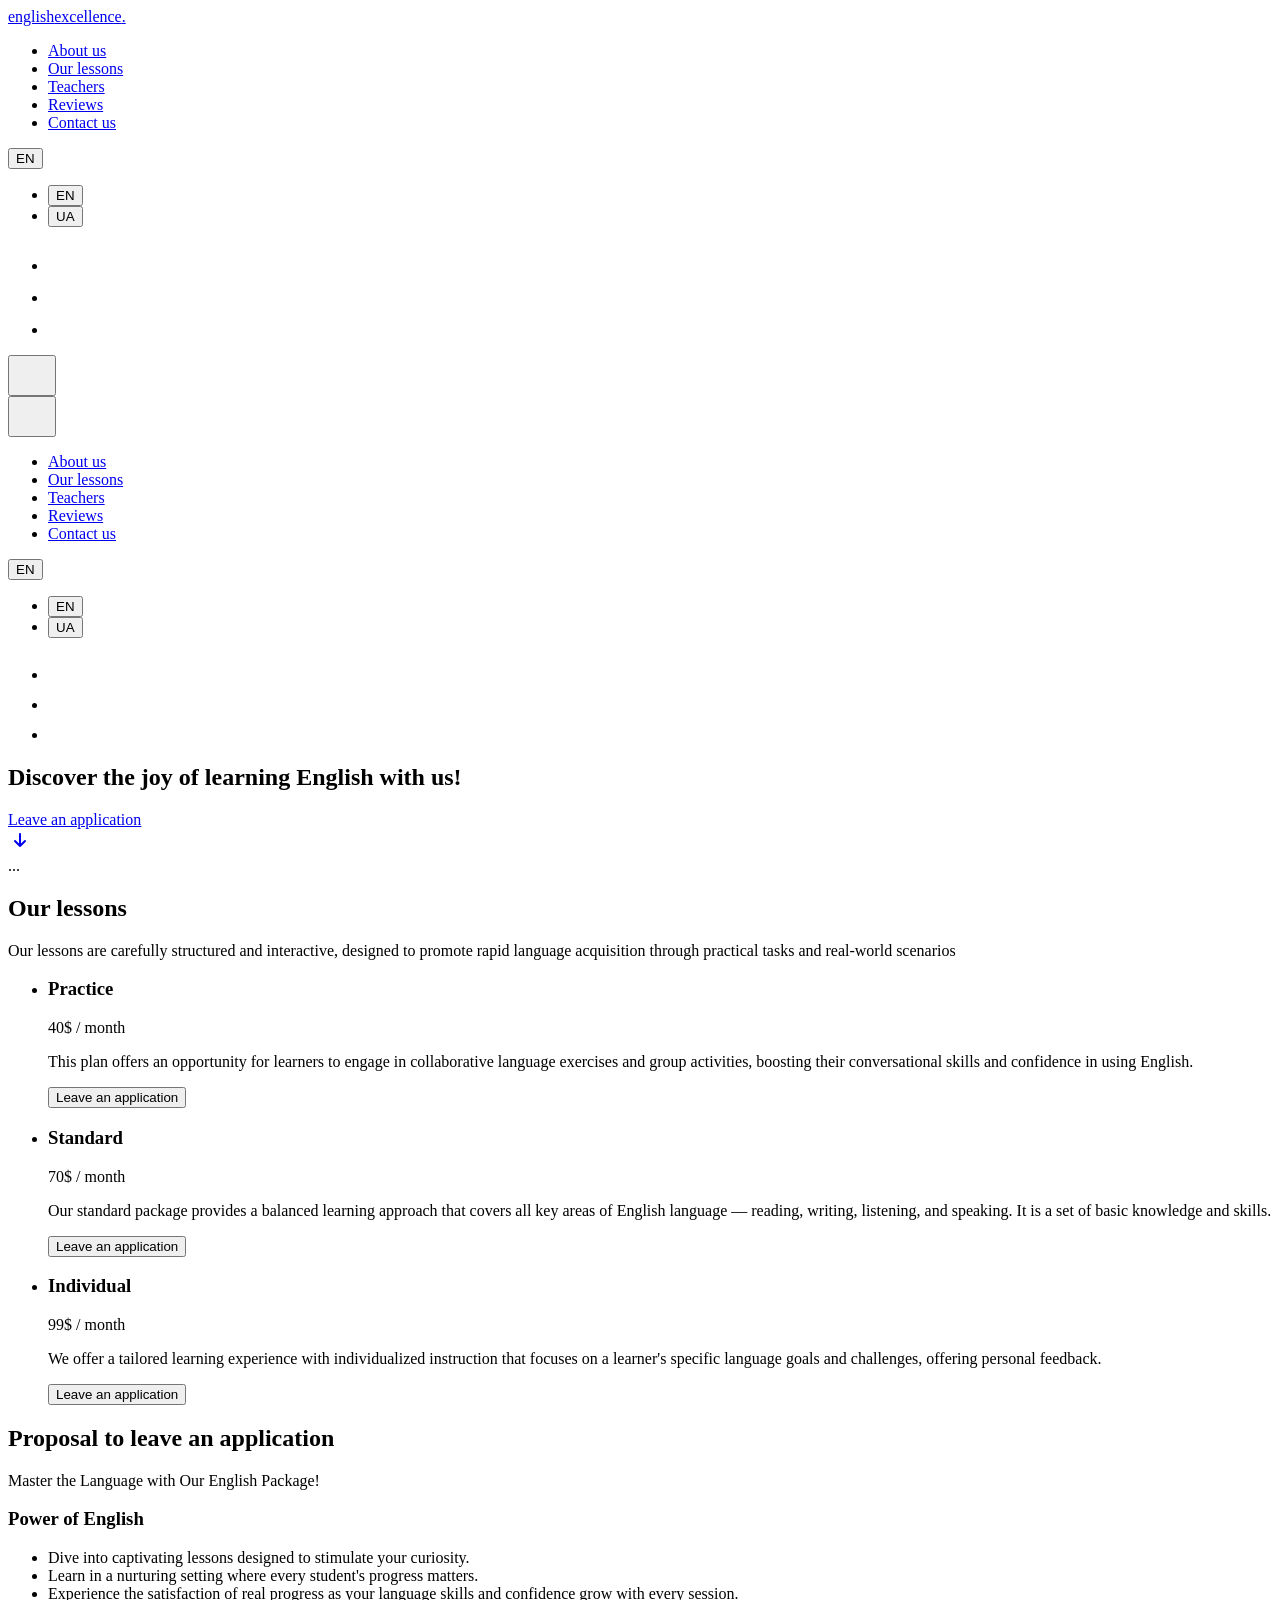
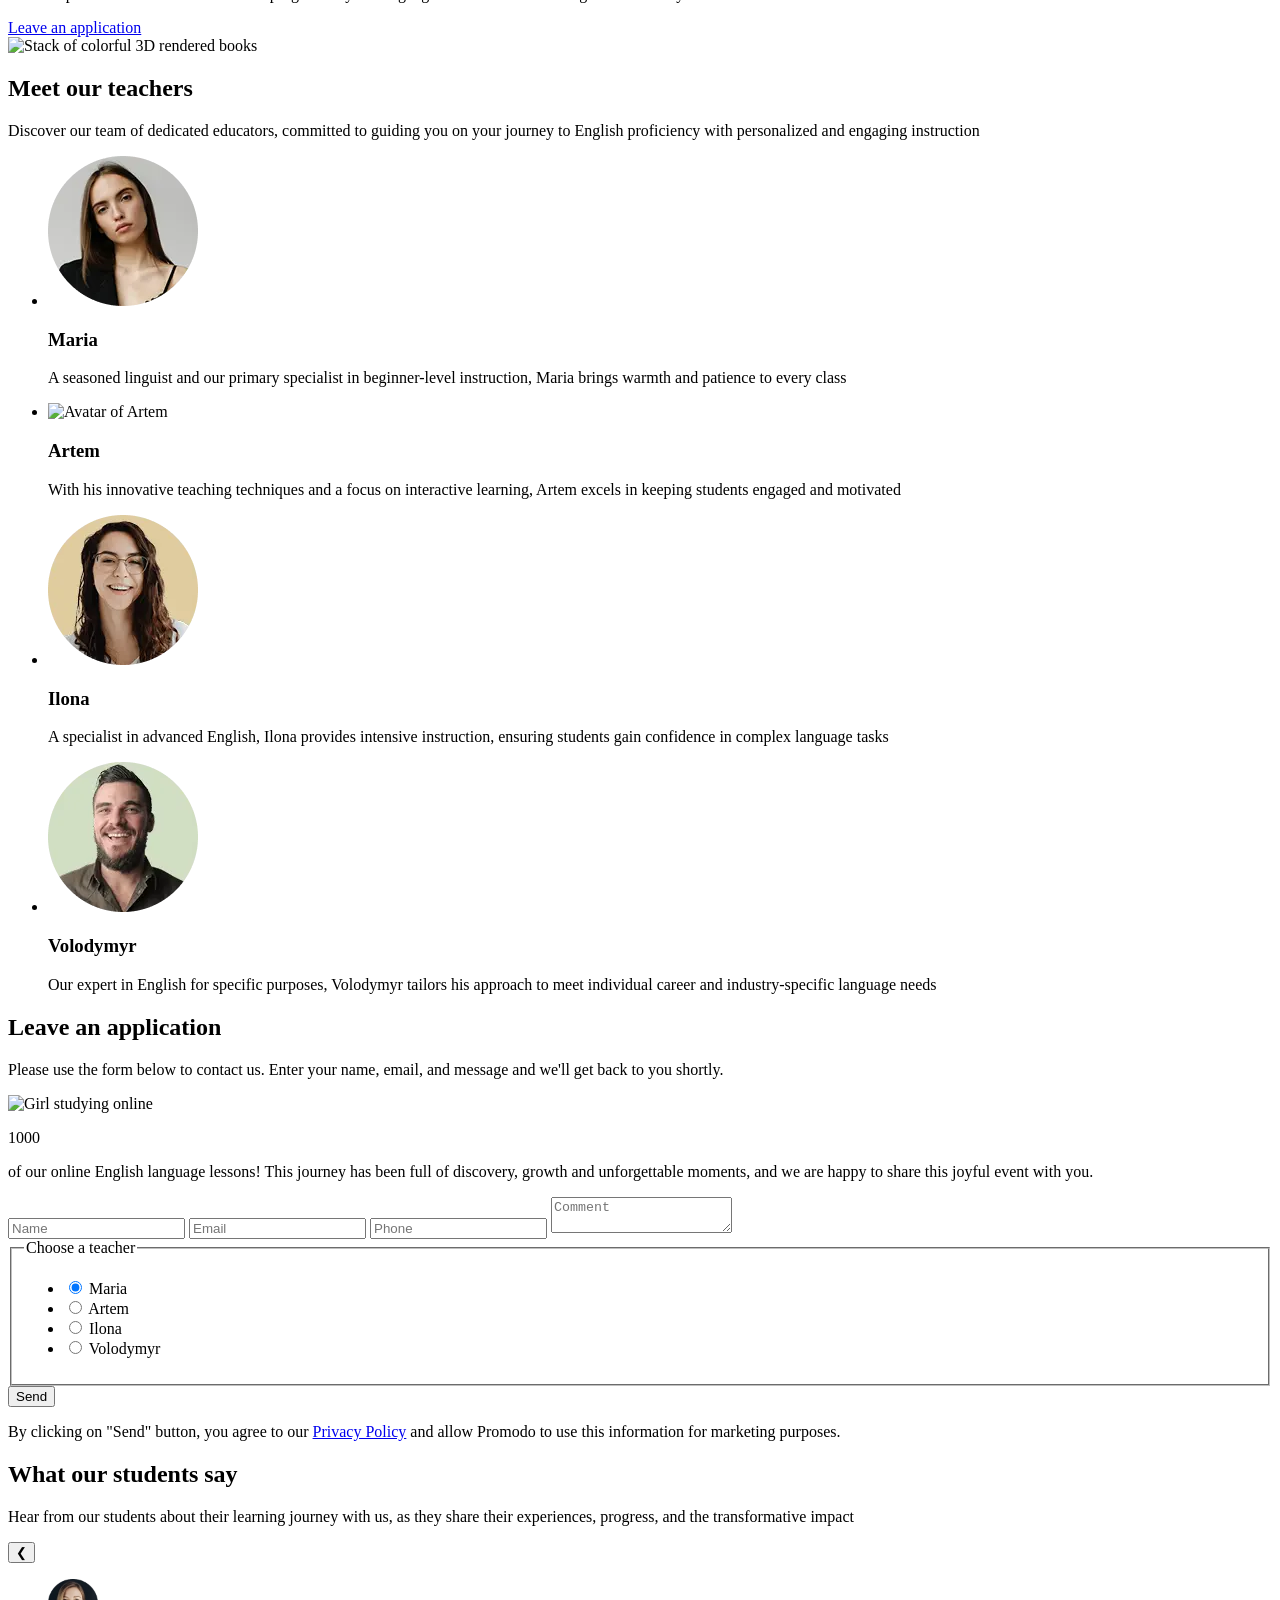
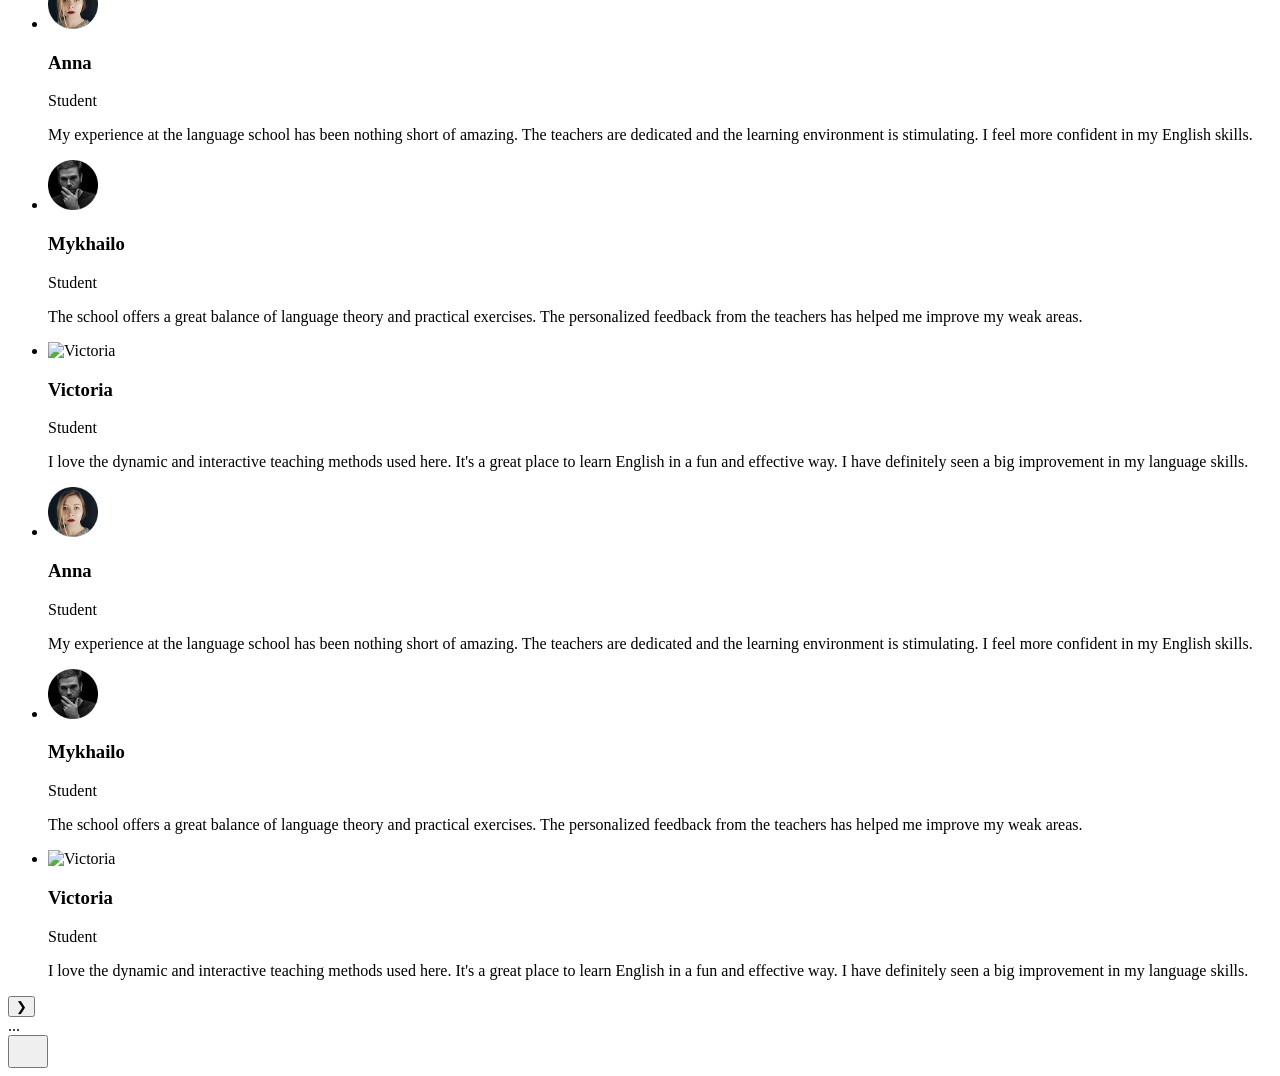
==== commit 8dcad7f4: "Deploying to gh-pages from @ Larimar4you/syndicate-groupe@8e2ac09144157c295c36191232c1f43d67b655a4 🚀" ====
--- a/index.html
+++ b/index.html
@@ -7,14 +7,45 @@
     <title>English Excellence</title>
 
     <!-- Favicon -->
-    <link rel="icon" href="./assets/favicon.ico" type="image/x-icon" />
+    <link rel="icon" href="/syndicate-groupe/assets/favicon-Csm0dK84.ico" type="image/x-icon" />
 
     <!-- Fonts -->
     <link rel="preconnect" href="https://fonts.googleapis.com" />
     <link rel="preconnect" href="https://fonts.gstatic.com" crossorigin />
     <link
+      rel="preload"
       href="https://fonts.googleapis.com/css2?family=Manrope:wght@400;500;600;700&display=swap"
-      rel="stylesheet"
+      as="style"
+      onload="
+        this.onload = null;
+        this.rel = 'stylesheet';
+      "
+    />
+    <noscript>
+      <link
+        href="https://fonts.googleapis.com/css2?family=Manrope:wght@400;500;600;700&display=swap"
+        rel="stylesheet"
+      />
+    </noscript>
+
+    <!-- LCP image preload -->
+    <link
+      rel="preload"
+      as="image"
+      href="/syndicate-groupe/assets/studing-girl-mobile-D8dm8NZs.jpg"
+      media="(max-width: 767px)"
+    />
+    <link
+      rel="preload"
+      as="image"
+      href="/syndicate-groupe/assets/studing-girl-tablet-CQxMlCdh.jpg"
+      media="(min-width: 768px) and (max-width: 1199px)"
+    />
+    <link
+      rel="preload"
+      as="image"
+      href="/syndicate-groupe/assets/studing-girl-BG80HC9S.jpg"
+      media="(min-width: 1200px)"
     />
 
     <!-- Normalize -->
@@ -822,9 +853,9 @@
                     decoding="async"
                   />
                   <div class="reviews-person-meta">
-                    <p class="reviews-name" data-i18n="reviews.names.anna">
+                    <h3 class="reviews-name" data-i18n="reviews.names.anna">
                       Anna
-                    </p>
+                    </h3>
                     <p class="reviews-role" data-i18n="reviews.role.student">
                       Student
                     </p>
@@ -854,9 +885,9 @@
                     decoding="async"
                   />
                   <div class="reviews-person-meta">
-                    <p class="reviews-name" data-i18n="reviews.names.mykhailo">
+                    <h3 class="reviews-name" data-i18n="reviews.names.mykhailo">
                       Mykhailo
-                    </p>
+                    </h3>
                     <p class="reviews-role" data-i18n="reviews.role.student">
                       Student
                     </p>
@@ -885,9 +916,9 @@
                     decoding="async"
                   />
                   <div class="reviews-person-meta">
-                    <p class="reviews-name" data-i18n="reviews.names.victoria">
+                    <h3 class="reviews-name" data-i18n="reviews.names.victoria">
                       Victoria
-                    </p>
+                    </h3>
                     <p class="reviews-role" data-i18n="reviews.role.student">
                       Student
                     </p>
@@ -917,9 +948,9 @@
                     decoding="async"
                   />
                   <div class="reviews-person-meta">
-                    <p class="reviews-name" data-i18n="reviews.names.anna">
+                    <h3 class="reviews-name" data-i18n="reviews.names.anna">
                       Anna
-                    </p>
+                    </h3>
                     <p class="reviews-role" data-i18n="reviews.role.student">
                       Student
                     </p>
@@ -949,9 +980,9 @@
                     decoding="async"
                   />
                   <div class="reviews-person-meta">
-                    <p class="reviews-name" data-i18n="reviews.names.mykhailo">
+                    <h3 class="reviews-name" data-i18n="reviews.names.mykhailo">
                       Mykhailo
-                    </p>
+                    </h3>
                     <p class="reviews-role" data-i18n="reviews.role.student">
                       Student
                     </p>
@@ -980,9 +1011,9 @@
                     decoding="async"
                   />
                   <div class="reviews-person-meta">
-                    <p class="reviews-name" data-i18n="reviews.names.victoria">
+                    <h3 class="reviews-name" data-i18n="reviews.names.victoria">
                       Victoria
-                    </p>
+                    </h3>
                     <p class="reviews-role" data-i18n="reviews.role.student">
                       Student
                     </p>
@@ -1022,8 +1053,7 @@
 </section>
 
     </main>
-    <section class="footer" id="footer">...</section>
-
+    <footer class="footer" id="footer">...</footer>
 
 
     <button id="toTopBtn" class="to-top-btn" aria-label="To top">
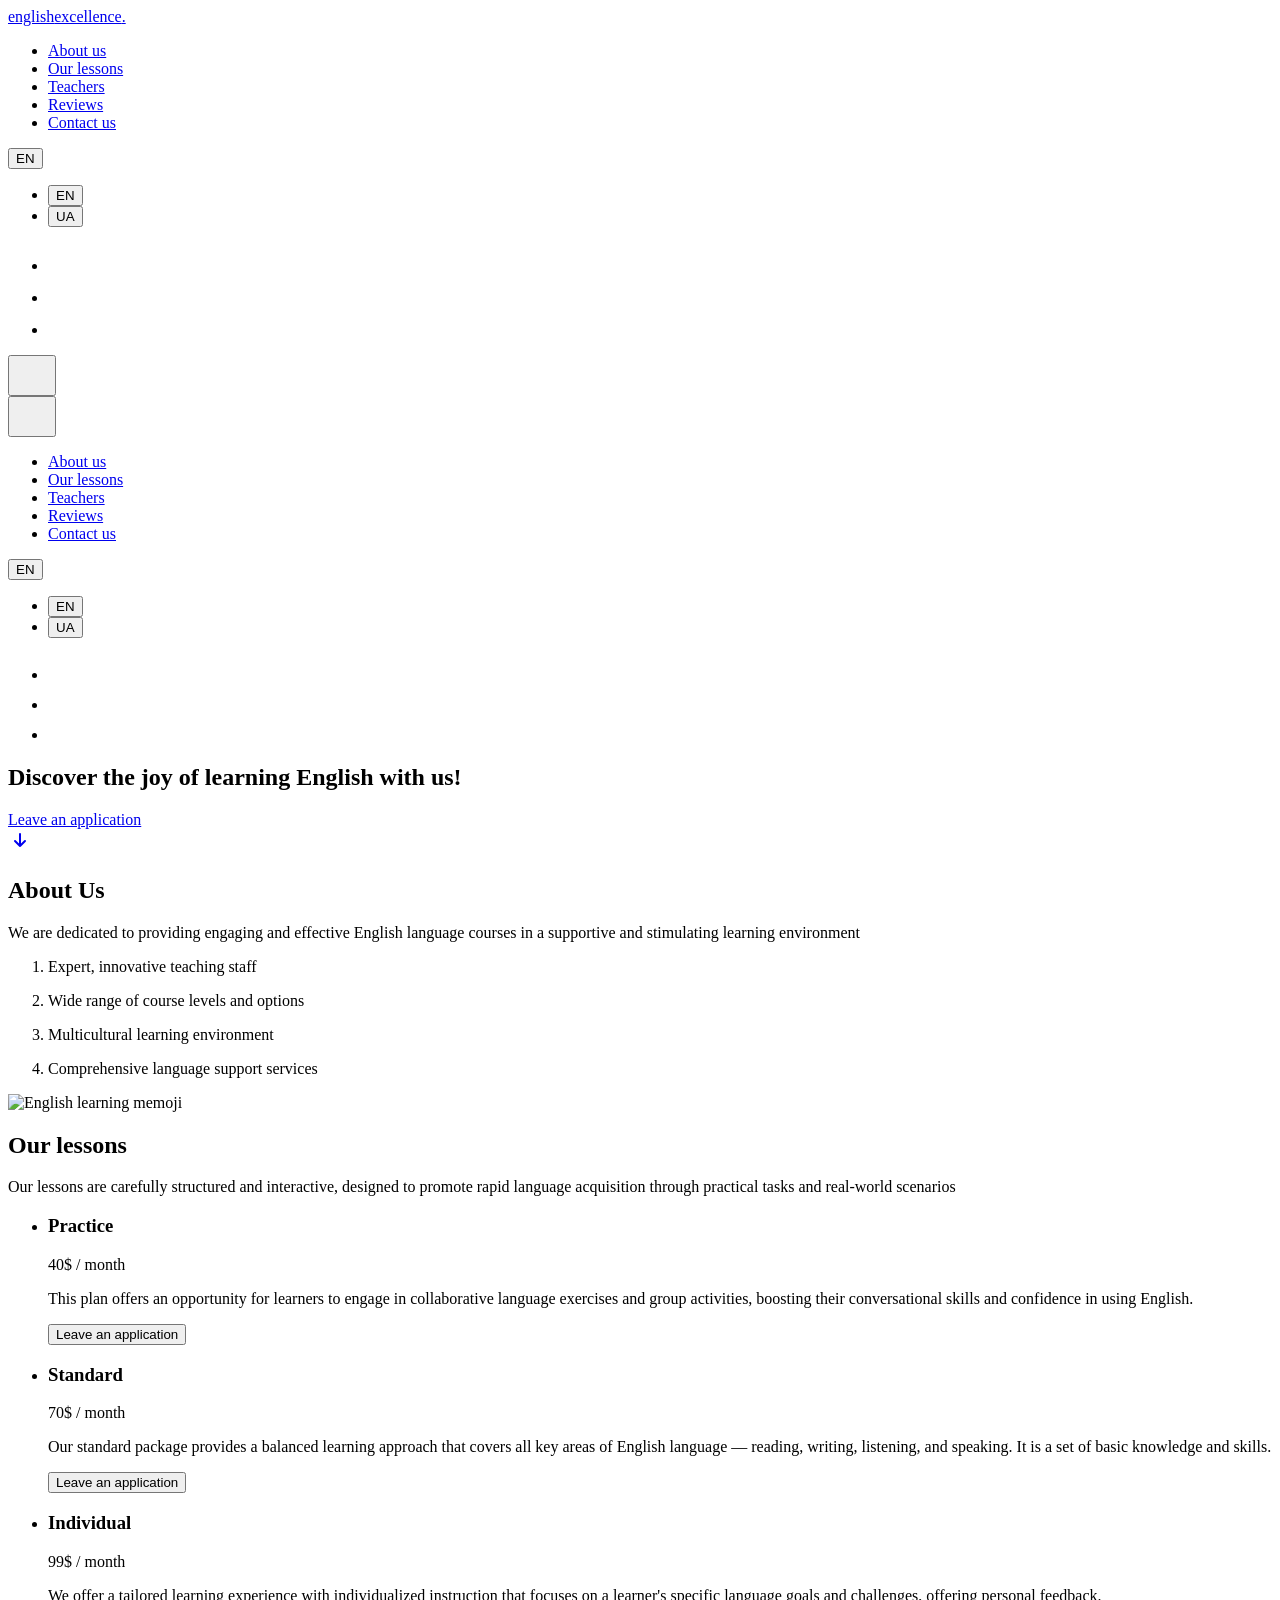
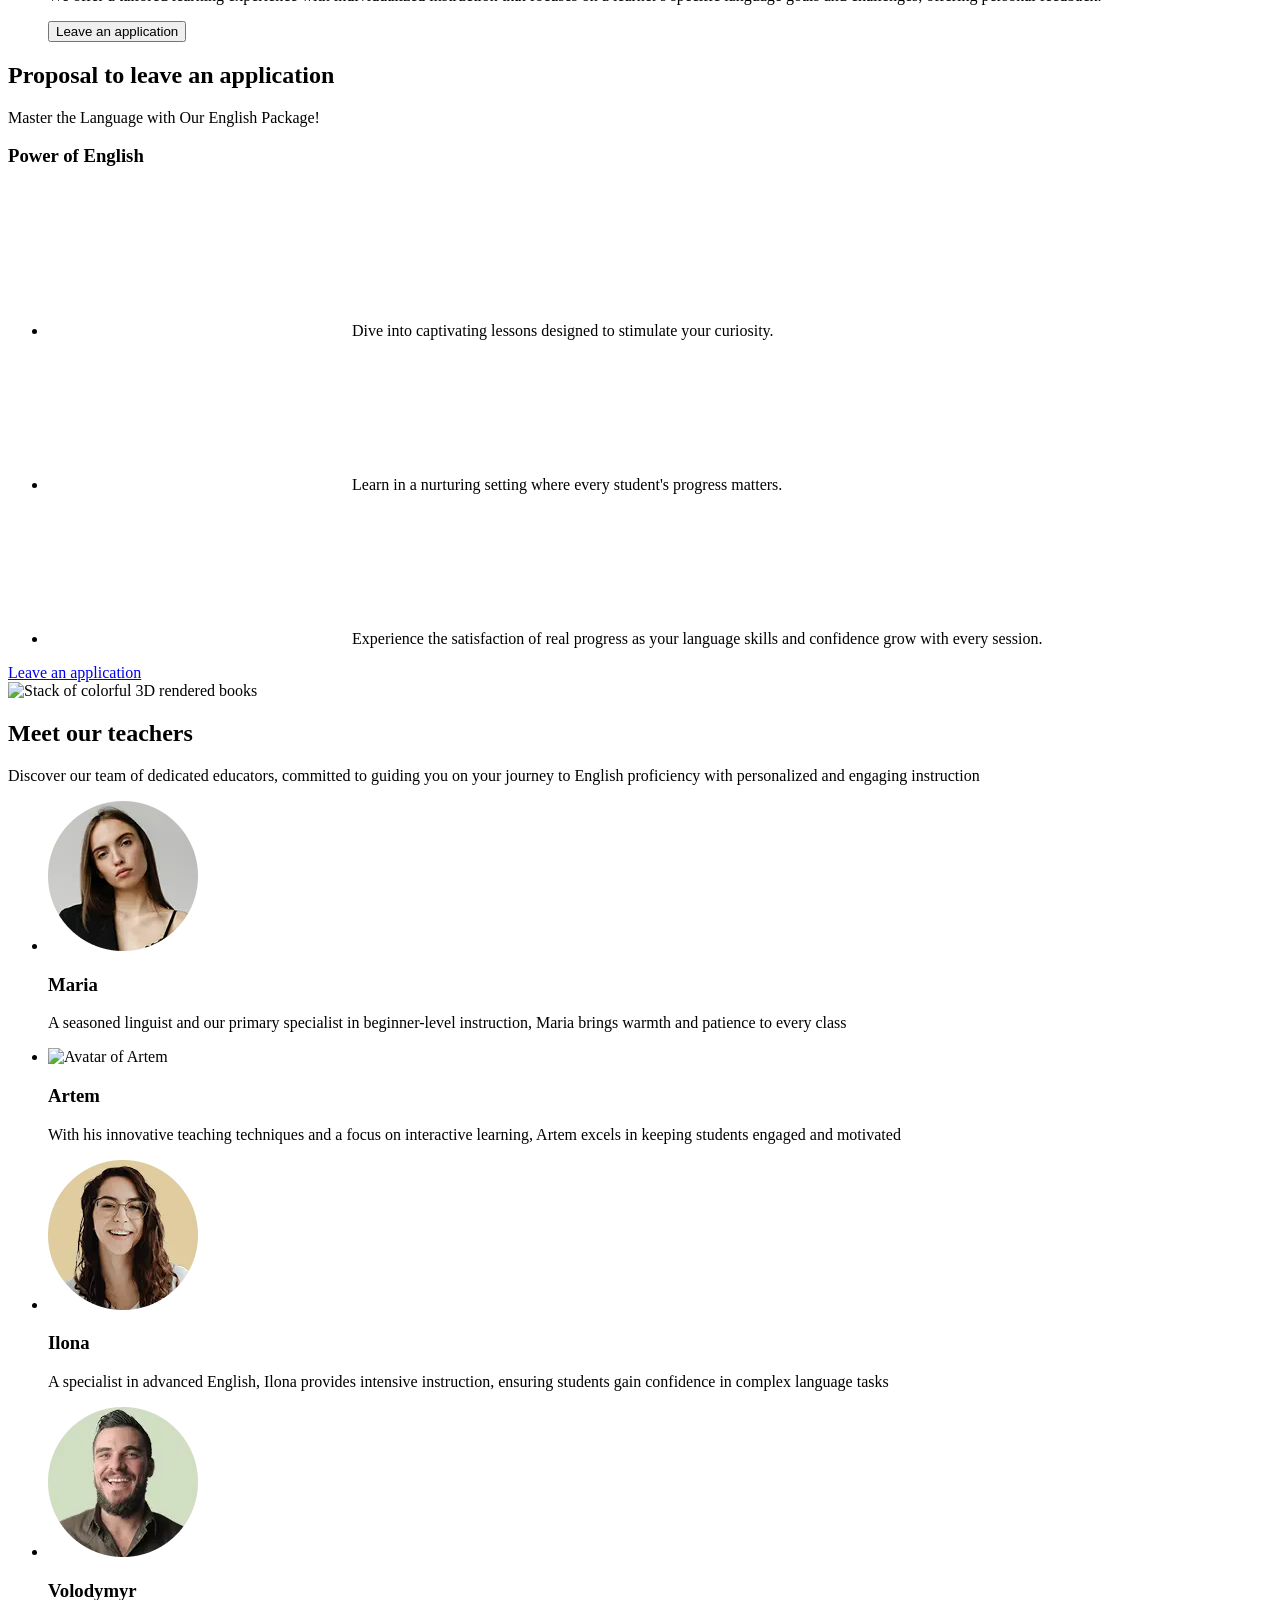
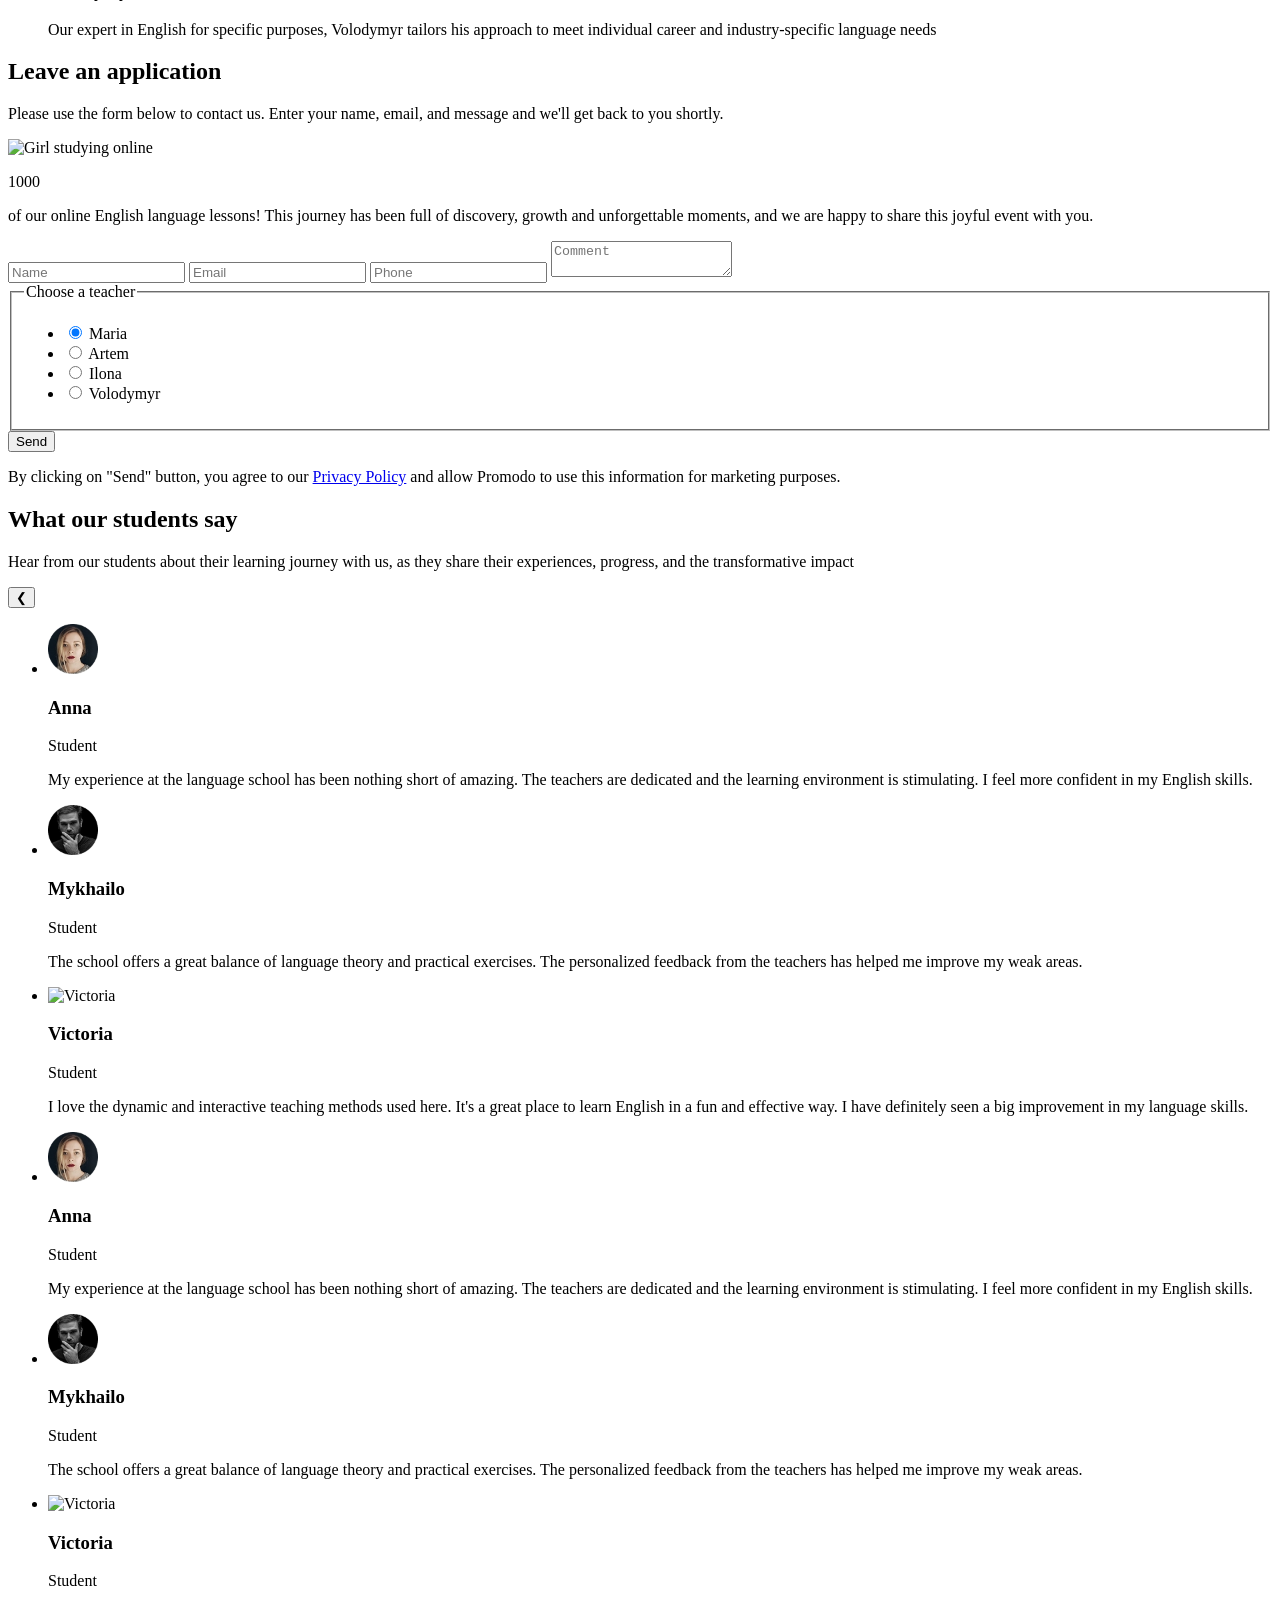
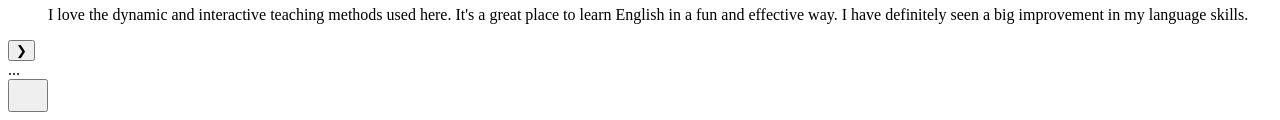
==== commit bb3383d4: "Deploying to gh-pages from @ Larimar4you/syndicate-groupe@cd4c664946b24907f1cfeb3282c6c4b5729a9b6c 🚀" ====
--- a/index.html
+++ b/index.html
@@ -53,7 +53,7 @@
     <!-- Main styles -->
     <script type="module" crossorigin src="/syndicate-groupe/index.js"></script>
     <link rel="modulepreload" crossorigin href="/syndicate-groupe/assets/vendor-CMPFBS9o.js">
-    <link rel="stylesheet" crossorigin href="/syndicate-groupe/assets/index-BzUcDOAB.css">
+    <link rel="stylesheet" crossorigin href="/syndicate-groupe/assets/index-WqUv5W71.css">
   </head>
 
   <body>
@@ -182,7 +182,7 @@
             rel="noopener norefferer nofollow"
           >
             <svg class="social-icon" width="28" height="28">
-              <use href="/syndicate-groupe/assets/sprite-CCprvCej.svg#icon-facebook"></use>
+              <use href="/syndicate-groupe/assets/sprite-C1QMs8IT.svg#icon-facebook"></use>
             </svg>
           </a>
         </li>
@@ -194,7 +194,7 @@
             rel="noopener norefferer nofollow"
           >
             <svg class="social-icon" width="28" height="28">
-              <use href="/syndicate-groupe/assets/sprite-CCprvCej.svg#icon-instagram"></use>
+              <use href="/syndicate-groupe/assets/sprite-C1QMs8IT.svg#icon-instagram"></use>
             </svg>
           </a>
         </li>
@@ -206,7 +206,7 @@
             rel="noopener norefferer nofollow"
           >
             <svg class="social-icon" width="28" height="28">
-              <use href="/syndicate-groupe/assets/sprite-CCprvCej.svg#icon-youtube"></use>
+              <use href="/syndicate-groupe/assets/sprite-C1QMs8IT.svg#icon-youtube"></use>
             </svg>
           </a>
         </li>
@@ -220,7 +220,7 @@
         data-i18n-attr="aria-label:header.menu.open"
       >
         <svg class="menu-btn-icon" width="32" height="32">
-          <use href="/syndicate-groupe/assets/sprite-CCprvCej.svg#icon-menu"></use>
+          <use href="/syndicate-groupe/assets/sprite-C1QMs8IT.svg#icon-menu"></use>
         </svg>
       </button>
     </div>
@@ -237,7 +237,7 @@
       data-i18n-attr="aria-label:header.menu.close"
     >
       <svg class="menu-btn-close-icon" width="32" height="32">
-        <use href="/syndicate-groupe/assets/sprite-CCprvCej.svg#icon-menu-close"></use>
+        <use href="/syndicate-groupe/assets/sprite-C1QMs8IT.svg#icon-menu-close"></use>
       </svg>
     </button>
 
@@ -363,7 +363,7 @@
           rel="noopener norefferer nofollow"
         >
           <svg class="menu-social-icon" width="26" height="26">
-            <use href="/syndicate-groupe/assets/sprite-CCprvCej.svg#icon-facebook"></use>
+            <use href="/syndicate-groupe/assets/sprite-C1QMs8IT.svg#icon-facebook"></use>
           </svg>
         </a>
       </li>
@@ -375,7 +375,7 @@
           rel="noopener norefferer nofollow"
         >
           <svg class="menu-social-icon" width="26" height="26">
-            <use href="/syndicate-groupe/assets/sprite-CCprvCej.svg#icon-instagram"></use>
+            <use href="/syndicate-groupe/assets/sprite-C1QMs8IT.svg#icon-instagram"></use>
           </svg>
         </a>
       </li>
@@ -387,7 +387,7 @@
           rel="noopener norefferer nofollow"
         >
           <svg class="menu-social-icon" width="26" height="26">
-            <use href="/syndicate-groupe/assets/sprite-CCprvCej.svg#icon-youtube"></use>
+            <use href="/syndicate-groupe/assets/sprite-C1QMs8IT.svg#icon-youtube"></use>
           </svg>
         </a>
       </li>
@@ -430,7 +430,61 @@
   </div>
 </section>
 
-      <section class="about" id="about">...</section>
+      <section class="about" id="about">
+  <div class="about_container">
+    <div class="about_header">
+      <h2 class="about_title">
+        <span data-i18n="about.title.before">About</span>
+        <span class="about_title-accent" data-i18n="about.title.marker"
+          >Us</span
+        >
+      </h2>
+      <p class="about_subtitle" data-i18n="about.subtitle">
+        We are dedicated to providing engaging and effective English language
+        courses in a supportive and stimulating learning environment
+      </p>
+    </div>
+
+    <div class="about_content">
+      <ol class="about_list">
+        <li class="about_item">
+          <span class="about_item-number"></span>
+          <p class="about_item-text" data-i18n="about.items.first">
+            Expert, innovative teaching staff
+          </p>
+        </li>
+        <li class="about_item">
+          <span class="about_item-number"></span>
+          <p class="about_item-text" data-i18n="about.items.second">
+            Wide range of course levels and options
+          </p>
+        </li>
+        <li class="about_item">
+          <span class="about_item-number"></span>
+          <p class="about_item-text" data-i18n="about.items.third">
+            Multicultural learning environment
+          </p>
+        </li>
+        <li class="about_item">
+          <span class="about_item-number"></span>
+          <p class="about_item-text" data-i18n="about.items.fourth">
+            Comprehensive language support services
+          </p>
+        </li>
+      </ol>
+
+      <div class="about_image-block">
+        <img
+          class="about_image"
+          src="/syndicate-groupe/assets/memoji-CTl2u5aY.webp"
+          srcset="/syndicate-groupe/assets/memoji-CTl2u5aY.webp 1x, /syndicate-groupe/assets/memoji@2x-B6LeN25J.webp 2x"
+          data-i18n-attr="alt:about.imageAlt"
+          alt="English learning memoji"
+        />
+      </div>
+    </div>
+  </div>
+</section>
 
       <section class="lessons" id="lessons">
   <div class="container lessons-container">
@@ -549,7 +603,10 @@
       <section class="proposal" id="proposal">
   <div class="container proposal-container">
     <div class="proposal-wrapper">
-      <h2 class="section-title visually-hidden" data-i18n="proposal.hiddenTitle">
+      <h2
+        class="section-title visually-hidden"
+        data-i18n="proposal.hiddenTitle"
+      >
         Proposal to leave an application
       </h2>
       <p class="proposal-text">
@@ -562,22 +619,60 @@
         <div class="bg-layer layer-2"></div>
         <div class="white-card">
           <div class="card-content">
-            <h3 class="card-title" data-i18n="proposal.card.title">Power of English</h3>
+            <h3 class="card-title" data-i18n="proposal.card.title">
+              Power of English
+            </h3>
             <ul class="features-list">
-              <li class="features-list-item" data-i18n="proposal.card.features.first">
-                Dive into captivating lessons designed to stimulate your
-                curiosity.
+              <li class="features-list-item">
+                <span class="features-checkbox">
+                  <svg aria-hidden="true">
+                    <use href="/syndicate-groupe/assets/sprite-C1QMs8IT.svg#icon-check"></use>
+                  </svg>
+                </span>
+                <span
+                  class="features-text"
+                  data-i18n="proposal.card.features.first"
+                >
+                  Dive into captivating lessons designed to stimulate your
+                  curiosity.
+                </span>
               </li>
-              <li class="features-list-item" data-i18n="proposal.card.features.second">
-                Learn in a nurturing setting where every student's progress
-                matters.
+
+              <li class="features-list-item">
+                <span class="features-checkbox">
+                  <svg aria-hidden="true">
+                    <use href="/syndicate-groupe/assets/sprite-C1QMs8IT.svg#icon-check"></use>
+                  </svg>
+                </span>
+                <span
+                  class="features-text"
+                  data-i18n="proposal.card.features.second"
+                >
+                  Learn in a nurturing setting where every student's progress
+                  matters.
+                </span>
               </li>
-              <li class="features-list-item" data-i18n="proposal.card.features.third">
-                Experience the satisfaction of real progress as your language
-                skills and confidence grow with every session.
+
+              <li class="features-list-item">
+                <span class="features-checkbox">
+                  <svg aria-hidden="true">
+                    <use href="/syndicate-groupe/assets/sprite-C1QMs8IT.svg#icon-check"></use>
+                  </svg>
+                </span>
+                <span
+                  class="features-text"
+                  data-i18n="proposal.card.features.third"
+                >
+                  Experience the satisfaction of real progress as your language
+                  skills and confidence grow with every session.
+                </span>
               </li>
             </ul>
-            <a href="#application" class="button" data-i18n="proposal.card.action">
+            <a
+              href="#application"
+              class="button"
+              data-i18n="proposal.card.action"
+            >
               Leave an application
             </a>
           </div>
@@ -1058,7 +1153,7 @@
 
     <button id="toTopBtn" class="to-top-btn" aria-label="To top">
       <svg class="to-top-btn-icon" width="24" height="24">
-        <use href="/syndicate-groupe/assets/sprite-CCprvCej.svg#icon-chevron-up"></use>
+        <use href="/syndicate-groupe/assets/sprite-C1QMs8IT.svg#icon-chevron-up"></use>
       </svg>
     </button>
 
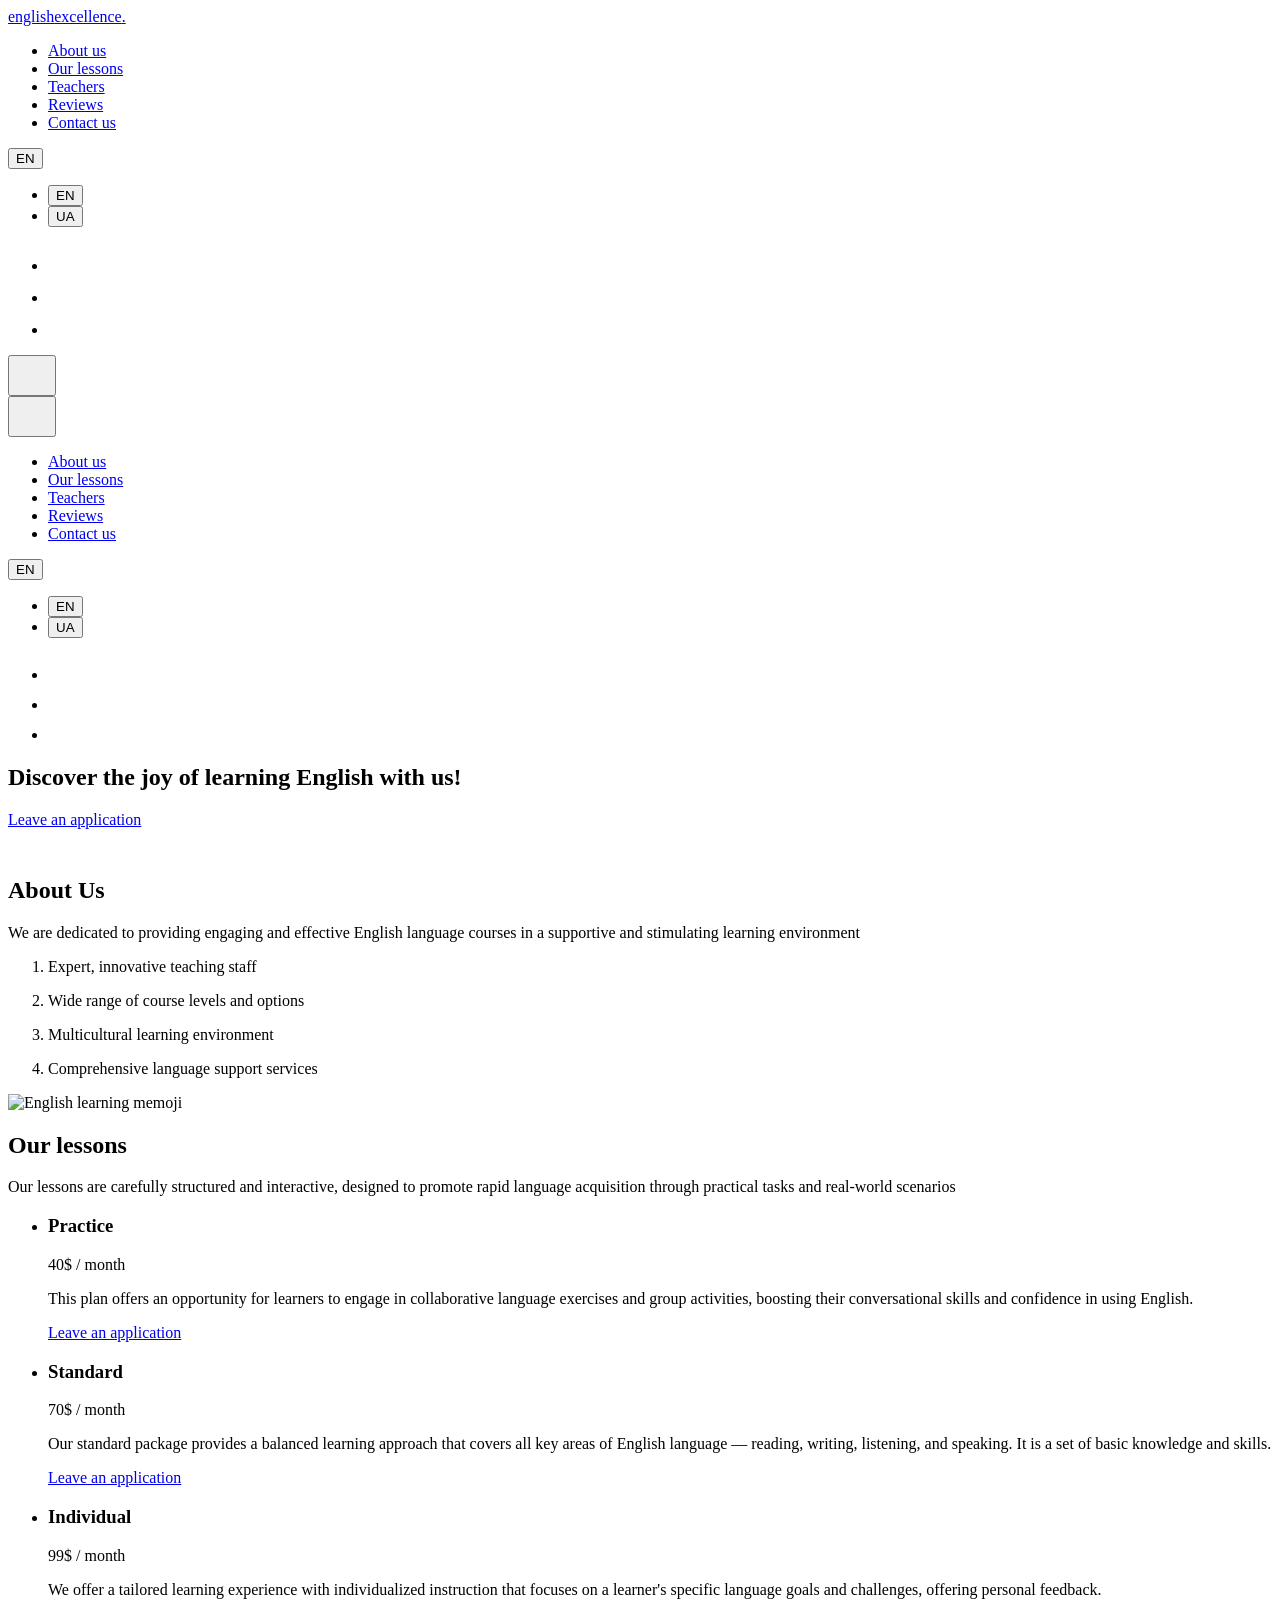
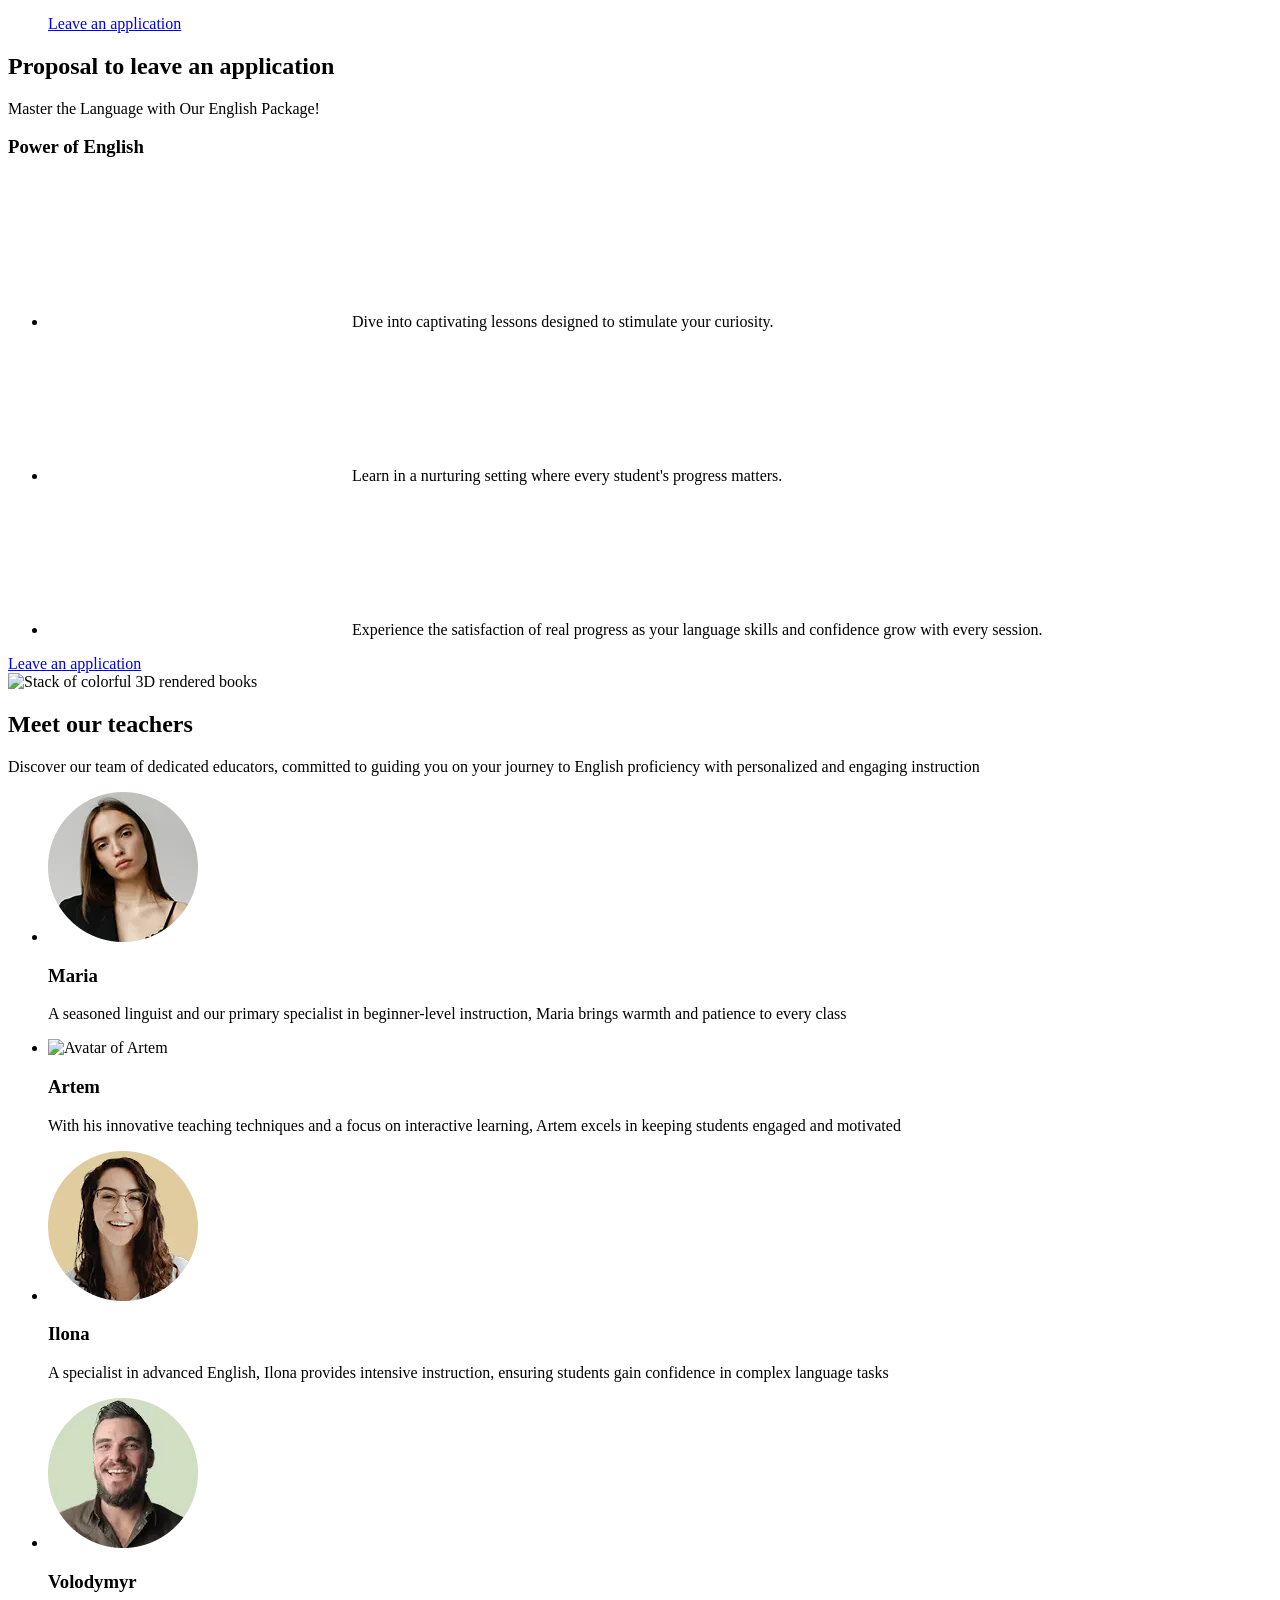
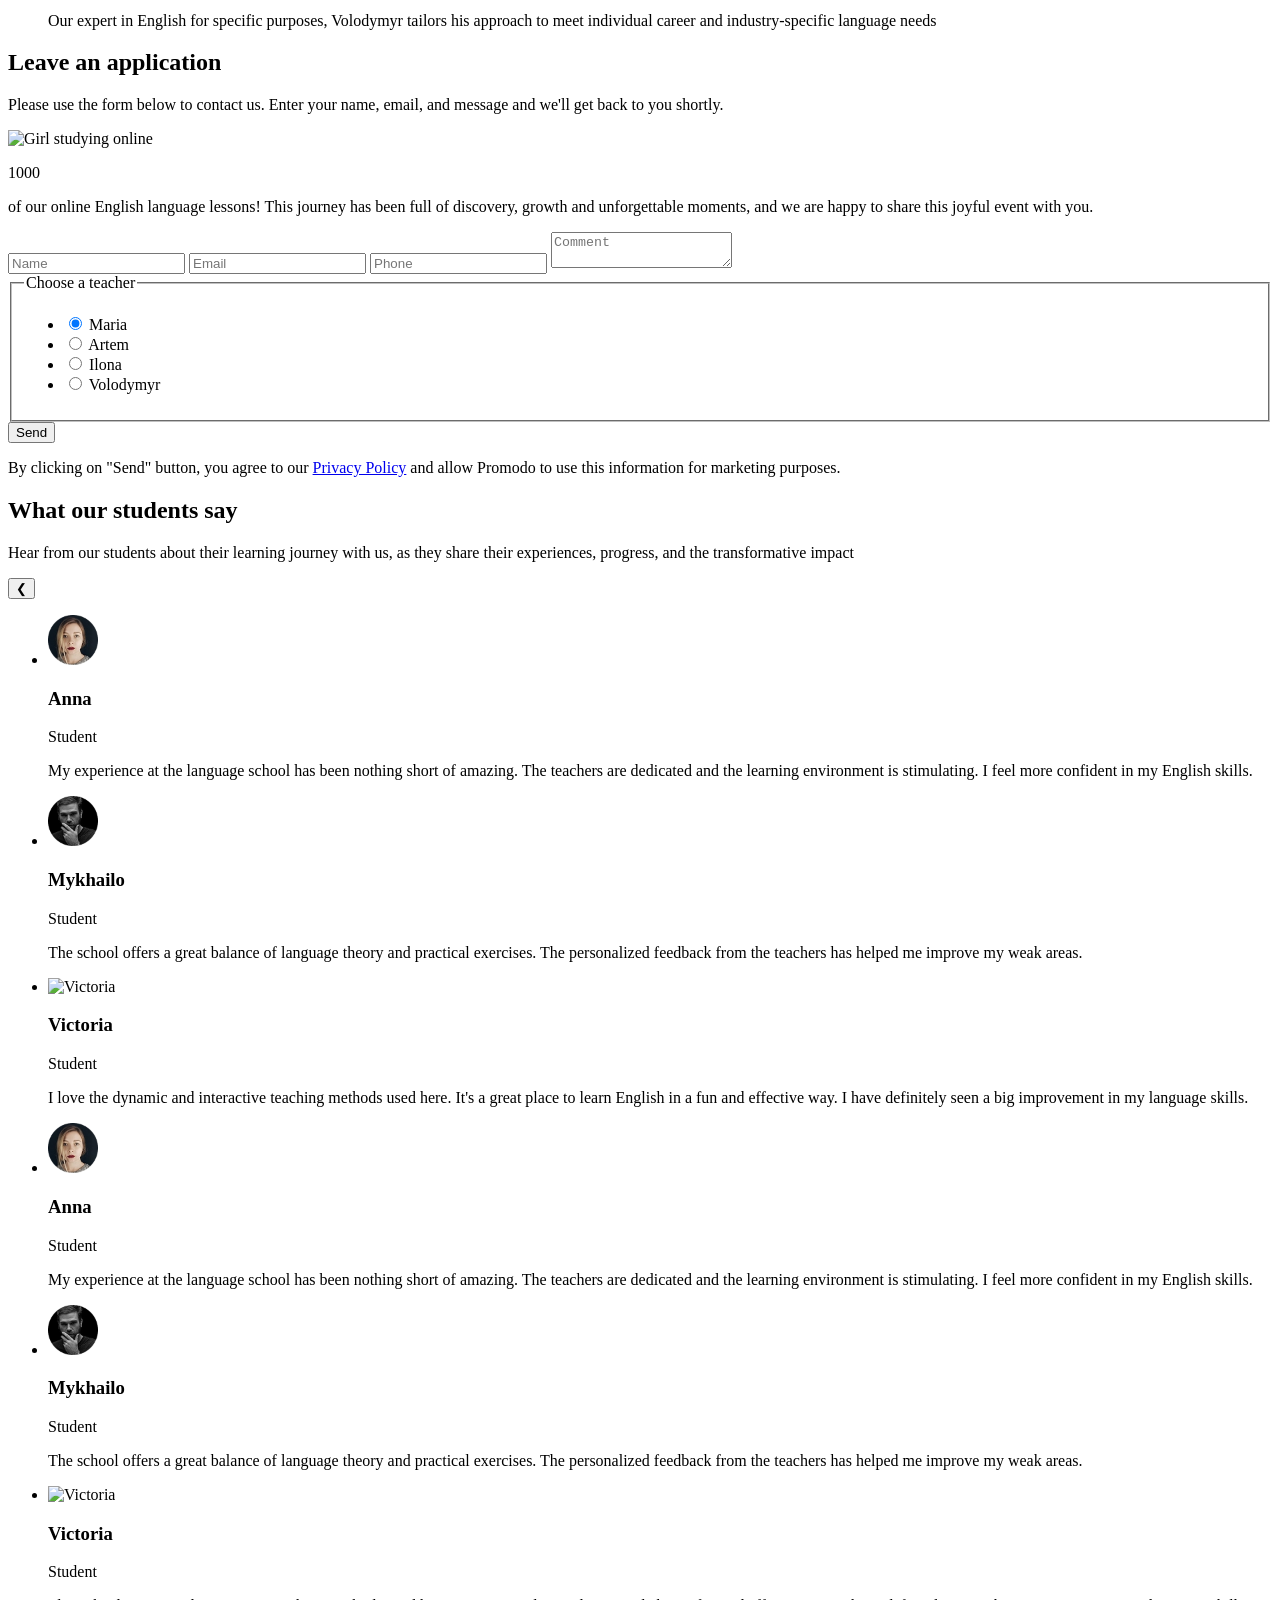
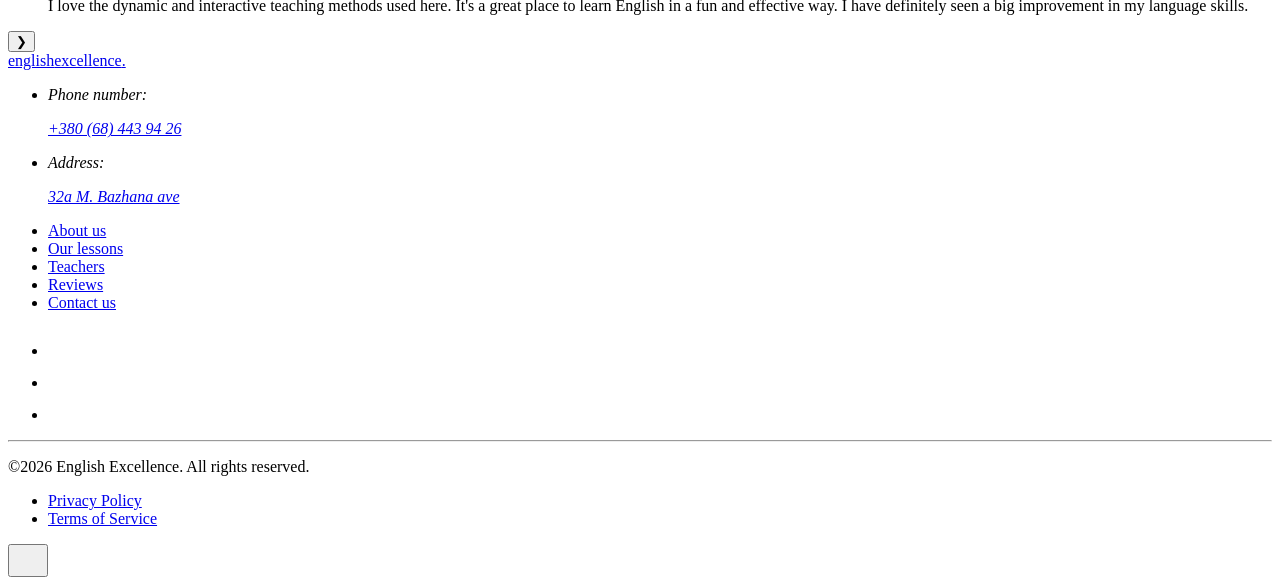
==== commit daad9e88: "Deploying to gh-pages from @ Larimar4you/syndicate-groupe@7afc72a28e69c564ae7f8846751d77f0b5770016 🚀" ====
--- a/index.html
+++ b/index.html
@@ -53,7 +53,7 @@
     <!-- Main styles -->
     <script type="module" crossorigin src="/syndicate-groupe/index.js"></script>
     <link rel="modulepreload" crossorigin href="/syndicate-groupe/assets/vendor-CMPFBS9o.js">
-    <link rel="stylesheet" crossorigin href="/syndicate-groupe/assets/index-WqUv5W71.css">
+    <link rel="stylesheet" crossorigin href="/syndicate-groupe/assets/index-DF5TIcsD.css">
   </head>
 
   <body>
@@ -179,10 +179,10 @@
             class="social-link"
             href="https://www.facebook.com/goITclub/"
             target="_blank"
-            rel="noopener norefferer nofollow"
+            rel="noopener noreferrer nofollow"
           >
             <svg class="social-icon" width="28" height="28">
-              <use href="/syndicate-groupe/assets/sprite-C1QMs8IT.svg#icon-facebook"></use>
+              <use href="/syndicate-groupe/assets/sprite-CKXkikhX.svg#icon-facebook"></use>
             </svg>
           </a>
         </li>
@@ -191,10 +191,10 @@
             class="social-link"
             href="https://www.instagram.com/goitclub/"
             target="_blank"
-            rel="noopener norefferer nofollow"
+            rel="noopener noreferrer nofollow"
           >
             <svg class="social-icon" width="28" height="28">
-              <use href="/syndicate-groupe/assets/sprite-C1QMs8IT.svg#icon-instagram"></use>
+              <use href="/syndicate-groupe/assets/sprite-CKXkikhX.svg#icon-instagram"></use>
             </svg>
           </a>
         </li>
@@ -203,10 +203,10 @@
             class="social-link"
             href="https://www.youtube.com/c/GoIT"
             target="_blank"
-            rel="noopener norefferer nofollow"
+            rel="noopener noreferrer nofollow"
           >
             <svg class="social-icon" width="28" height="28">
-              <use href="/syndicate-groupe/assets/sprite-C1QMs8IT.svg#icon-youtube"></use>
+              <use href="/syndicate-groupe/assets/sprite-CKXkikhX.svg#icon-youtube"></use>
             </svg>
           </a>
         </li>
@@ -220,7 +220,7 @@
         data-i18n-attr="aria-label:header.menu.open"
       >
         <svg class="menu-btn-icon" width="32" height="32">
-          <use href="/syndicate-groupe/assets/sprite-C1QMs8IT.svg#icon-menu"></use>
+          <use href="/syndicate-groupe/assets/sprite-CKXkikhX.svg#icon-menu"></use>
         </svg>
       </button>
     </div>
@@ -237,7 +237,7 @@
       data-i18n-attr="aria-label:header.menu.close"
     >
       <svg class="menu-btn-close-icon" width="32" height="32">
-        <use href="/syndicate-groupe/assets/sprite-C1QMs8IT.svg#icon-menu-close"></use>
+        <use href="/syndicate-groupe/assets/sprite-CKXkikhX.svg#icon-menu-close"></use>
       </svg>
     </button>
 
@@ -360,10 +360,10 @@
           class="menu-social-link"
           href="https://www.facebook.com/goITclub/"
           target="_blank"
-          rel="noopener norefferer nofollow"
+          rel="noopener noreferrer nofollow"
         >
           <svg class="menu-social-icon" width="26" height="26">
-            <use href="/syndicate-groupe/assets/sprite-C1QMs8IT.svg#icon-facebook"></use>
+            <use href="/syndicate-groupe/assets/sprite-CKXkikhX.svg#icon-facebook"></use>
           </svg>
         </a>
       </li>
@@ -372,10 +372,10 @@
           class="menu-social-link"
           href="https://www.instagram.com/goitclub/"
           target="_blank"
-          rel="noopener norefferer nofollow"
+          rel="noopener noreferrer nofollow"
         >
           <svg class="menu-social-icon" width="26" height="26">
-            <use href="/syndicate-groupe/assets/sprite-C1QMs8IT.svg#icon-instagram"></use>
+            <use href="/syndicate-groupe/assets/sprite-CKXkikhX.svg#icon-instagram"></use>
           </svg>
         </a>
       </li>
@@ -384,10 +384,10 @@
           class="menu-social-link"
           href="https://www.youtube.com/c/GoIT"
           target="_blank"
-          rel="noopener norefferer nofollow"
+          rel="noopener noreferrer nofollow"
         >
           <svg class="menu-social-icon" width="26" height="26">
-            <use href="/syndicate-groupe/assets/sprite-C1QMs8IT.svg#icon-youtube"></use>
+            <use href="/syndicate-groupe/assets/sprite-CKXkikhX.svg#icon-youtube"></use>
           </svg>
         </a>
       </li>
@@ -401,7 +401,9 @@
     <div class="hero-content">
       <h1 class="hero-title">
         <span data-i18n="hero.title.before">Discover the joy of learning</span>
-        <span class="hero-title-accent" data-i18n="hero.title.marker">English</span>
+        <span class="hero-title-accent" data-i18n="hero.title.marker"
+          >English</span
+        >
         <span data-i18n="hero.title.after">with us!</span>
       </h1>
 
@@ -416,15 +418,8 @@
       aria-label="Scroll down"
       data-i18n-attr="aria-label:hero.actions.scrollDown"
     >
-      <svg class="hero-scroll-icon" width="24" height="24" viewBox="0 0 24 24" aria-hidden="true">
-        <path
-          d="M12 5v12m0 0-5-5m5 5 5-5"
-          fill="none"
-          stroke="currentColor"
-          stroke-width="2"
-          stroke-linecap="round"
-          stroke-linejoin="round"
-        />
+      <svg class="hero-scroll-icon" width="24" height="24" aria-hidden="true">
+        <use href="/syndicate-groupe/assets/sprite-CKXkikhX.svg#icon-chevron-down"></use>
       </svg>
     </a>
   </div>
@@ -525,9 +520,9 @@
             collaborative language exercises and group activities, boosting
             their conversational skills and confidence in using English.
           </p>
-          <button class="lessons-btn" type="button" data-i18n="lessons.button">
+          <a href="#application" class="lessons-btn" data-i18n="lessons.button">
             Leave an application
-          </button>
+          </a>
         </article>
       </li>
 
@@ -556,13 +551,13 @@
             covers all key areas of English language — reading, writing,
             listening, and speaking. It is a set of basic knowledge and skills.
           </p>
-          <button
+          <a
+            href="#application"
             class="lessons-btn lessons-btn--featured"
-            type="button"
             data-i18n="lessons.button"
           >
             Leave an application
-          </button>
+          </a>
         </article>
       </li>
 
@@ -591,9 +586,9 @@
             instruction that focuses on a learner's specific language goals and
             challenges, offering personal feedback.
           </p>
-          <button class="lessons-btn" type="button" data-i18n="lessons.button">
+          <a href="#application" class="lessons-btn" data-i18n="lessons.button">
             Leave an application
-          </button>
+          </a>
         </article>
       </li>
     </ul>
@@ -626,7 +621,7 @@
               <li class="features-list-item">
                 <span class="features-checkbox">
                   <svg aria-hidden="true">
-                    <use href="/syndicate-groupe/assets/sprite-C1QMs8IT.svg#icon-check"></use>
+                    <use href="/syndicate-groupe/assets/sprite-CKXkikhX.svg#icon-check"></use>
                   </svg>
                 </span>
                 <span
@@ -641,7 +636,7 @@
               <li class="features-list-item">
                 <span class="features-checkbox">
                   <svg aria-hidden="true">
-                    <use href="/syndicate-groupe/assets/sprite-C1QMs8IT.svg#icon-check"></use>
+                    <use href="/syndicate-groupe/assets/sprite-CKXkikhX.svg#icon-check"></use>
                   </svg>
                 </span>
                 <span
@@ -656,7 +651,7 @@
               <li class="features-list-item">
                 <span class="features-checkbox">
                   <svg aria-hidden="true">
-                    <use href="/syndicate-groupe/assets/sprite-C1QMs8IT.svg#icon-check"></use>
+                    <use href="/syndicate-groupe/assets/sprite-CKXkikhX.svg#icon-check"></use>
                   </svg>
                 </span>
                 <span
@@ -696,7 +691,9 @@
   <div class="container teachers-container">
     <h2 class="teachers-title">
       <span data-i18n="teachers.title.before">Meet our</span>
-      <span class="teachers-title-span" data-i18n="teachers.title.marker">teachers</span>
+      <span class="teachers-title-span" data-i18n="teachers.title.marker"
+        >teachers</span
+      >
     </h2>
     <p class="describe" data-i18n="teachers.description">
       Discover our team of dedicated educators, committed to guiding you on your
@@ -708,12 +705,14 @@
         <img
           class="img-teacher"
           src="[data-uri]"
-          srcset="[data-uri] 1x, /syndicate-groupe/assets/teacher-Maria@2x-Dh1dpCBv.webp 2x"
+          srcset="[data-uri] 1x, /syndicate-groupe/assets/teacher-maria@2x-Dh1dpCBv.webp 2x"
           alt="Avatar of Maria"
           data-i18n-attr="alt:teachers.cards.maria.avatarAlt"
         />
         <div class="describe-card">
-          <h3 class="teacher-name" data-i18n="teachers.cards.maria.name">Maria</h3>
+          <h3 class="teacher-name" data-i18n="teachers.cards.maria.name">
+            Maria
+          </h3>
           <p class="describe" data-i18n="teachers.cards.maria.description">
             A seasoned linguist and our primary specialist in beginner-level
             instruction, Maria brings warmth and patience to every class
@@ -724,13 +723,15 @@
       <li class="teacher">
         <img
           class="img-teacher"
-          src="/syndicate-groupe/assets/teacher-Artem-B39dp7UJ.webp"
-          srcset="/syndicate-groupe/assets/teacher-Artem-B39dp7UJ.webp 1x, /syndicate-groupe/assets/teacher-Artem@2x-Bjci8R0a.webp 2x"
+          src="/syndicate-groupe/assets/teacher-artem-B39dp7UJ.webp"
+          srcset="/syndicate-groupe/assets/teacher-artem-B39dp7UJ.webp 1x, /syndicate-groupe/assets/teacher-artem@2x-Bjci8R0a.webp 2x"
           alt="Avatar of Artem"
           data-i18n-attr="alt:teachers.cards.artem.avatarAlt"
         />
         <div class="describe-card">
-          <h3 class="teacher-name" data-i18n="teachers.cards.artem.name">Artem</h3>
+          <h3 class="teacher-name" data-i18n="teachers.cards.artem.name">
+            Artem
+          </h3>
           <p class="describe" data-i18n="teachers.cards.artem.description">
             With his innovative teaching techniques and a focus on interactive
             learning, Artem excels in keeping students engaged and motivated
@@ -742,12 +743,14 @@
         <img
           class="img-teacher"
           src="[data-uri]"
-          srcset="[data-uri] 1x, /syndicate-groupe/assets/teacher-Ilona@2x-BezbWSIo.webp 2x"
+          srcset="[data-uri] 1x, /syndicate-groupe/assets/teacher-ilona@2x-BezbWSIo.webp 2x"
           alt="Avatar of Ilona"
           data-i18n-attr="alt:teachers.cards.ilona.avatarAlt"
         />
         <div class="describe-card">
-          <h3 class="teacher-name" data-i18n="teachers.cards.ilona.name">Ilona</h3>
+          <h3 class="teacher-name" data-i18n="teachers.cards.ilona.name">
+            Ilona
+          </h3>
           <p class="describe" data-i18n="teachers.cards.ilona.description">
             A specialist in advanced English, Ilona provides intensive
             instruction, ensuring students gain confidence in complex language
@@ -760,12 +763,14 @@
         <img
           class="img-teacher"
           src="[data-uri]"
-          srcset="[data-uri] 1x, /syndicate-groupe/assets/teacher-Volodymyr@2x-COVguC52.webp 2x"
+          srcset="[data-uri] 1x, /syndicate-groupe/assets/teacher-volodymyr@2x-COVguC52.webp 2x"
           alt="Avatar of Volodymyr"
           data-i18n-attr="alt:teachers.cards.volodymyr.avatarAlt"
         />
         <div class="describe-card">
-          <h3 class="teacher-name" data-i18n="teachers.cards.volodymyr.name">Volodymyr</h3>
+          <h3 class="teacher-name" data-i18n="teachers.cards.volodymyr.name">
+            Volodymyr
+          </h3>
           <p class="describe" data-i18n="teachers.cards.volodymyr.description">
             Our expert in English for specific purposes, Volodymyr tailors his
             approach to meet individual career and industry-specific language
@@ -782,7 +787,9 @@
     <div class="application-heading">
       <h2 class="application-title">
         <span data-i18n="application.title.before">Leave an</span>
-        <span class="text-marker" data-i18n="application.title.marker">application</span>
+        <span class="text-marker" data-i18n="application.title.marker"
+          >application</span
+        >
       </h2>
       <p class="application-subtitle" data-i18n="application.subtitle">
         Please use the form below to contact us. Enter your name, email, and
@@ -812,7 +819,7 @@
       </div>
 
       <div class="application-form-wrapper">
-        <form class="application-form" novalidate>
+        <form class="application-form">
           <input
             class="application-input"
             type="text"
@@ -830,6 +837,7 @@
             placeholder="Email"
             data-i18n-attr="placeholder:application.form.placeholders.email"
             required
+            pattern="^[^\s@]+@[^\s@]+\.[^\s@]+$"
           />
 
           <input
@@ -851,49 +859,104 @@
           ></textarea>
 
           <fieldset class="application-teachers">
-            <legend class="application-legend" data-i18n="application.form.teacherLegend">Choose a teacher</legend>
+            <legend
+              class="application-legend"
+              data-i18n="application.form.teacherLegend"
+            >
+              Choose a teacher
+            </legend>
 
             <ul class="application-teachers-list">
               <li>
                 <label class="teacher-label">
-                  <input class="teacher-radio" type="radio" name="teacher" value="Maria" checked />
+                  <input
+                    class="teacher-radio"
+                    type="radio"
+                    name="teacher"
+                    value="Maria"
+                    checked
+                  />
                   <span class="teacher-mark"></span>
-                  <span class="teacher-name" data-i18n="application.form.teacherNames.maria">Maria</span>
+                  <span
+                    class="teacher-name"
+                    data-i18n="application.form.teacherNames.maria"
+                    >Maria</span
+                  >
                 </label>
               </li>
 
               <li>
                 <label class="teacher-label">
-                  <input class="teacher-radio" type="radio" name="teacher" value="Artem" />
+                  <input
+                    class="teacher-radio"
+                    type="radio"
+                    name="teacher"
+                    value="Artem"
+                  />
                   <span class="teacher-mark"></span>
-                  <span class="teacher-name" data-i18n="application.form.teacherNames.artem">Artem</span>
+                  <span
+                    class="teacher-name"
+                    data-i18n="application.form.teacherNames.artem"
+                    >Artem</span
+                  >
                 </label>
               </li>
 
               <li>
                 <label class="teacher-label">
-                  <input class="teacher-radio" type="radio" name="teacher" value="Ilona" />
+                  <input
+                    class="teacher-radio"
+                    type="radio"
+                    name="teacher"
+                    value="Ilona"
+                  />
                   <span class="teacher-mark"></span>
-                  <span class="teacher-name" data-i18n="application.form.teacherNames.ilona">Ilona</span>
+                  <span
+                    class="teacher-name"
+                    data-i18n="application.form.teacherNames.ilona"
+                    >Ilona</span
+                  >
                 </label>
               </li>
 
               <li>
                 <label class="teacher-label">
-                  <input class="teacher-radio" type="radio" name="teacher" value="Volodymyr" />
+                  <input
+                    class="teacher-radio"
+                    type="radio"
+                    name="teacher"
+                    value="Volodymyr"
+                  />
                   <span class="teacher-mark"></span>
-                  <span class="teacher-name" data-i18n="application.form.teacherNames.volodymyr">Volodymyr</span>
+                  <span
+                    class="teacher-name"
+                    data-i18n="application.form.teacherNames.volodymyr"
+                    >Volodymyr</span
+                  >
                 </label>
               </li>
             </ul>
           </fieldset>
 
-          <button class="application-submit" type="submit" data-i18n="application.form.submit">Send</button>
+          <button
+            class="application-submit"
+            type="submit"
+            data-i18n="application.form.submit"
+          >
+            Send
+          </button>
 
           <p class="application-privacy">
-            <span data-i18n="application.form.privacy.before">By clicking on "Send" button, you agree to our</span>
-            <a href="#" data-i18n="application.form.privacy.link">Privacy Policy</a>
-            <span data-i18n="application.form.privacy.after">and allow Promodo to use this information for marketing purposes.</span>
+            <span data-i18n="application.form.privacy.before"
+              >By clicking on "Send" button, you agree to our</span
+            >
+            <a href="#" data-i18n="application.form.privacy.link"
+              >Privacy Policy</a
+            >
+            <span data-i18n="application.form.privacy.after"
+              >and allow Promodo to use this information for marketing
+              purposes.</span
+            >
           </p>
         </form>
       </div>
@@ -1148,12 +1211,127 @@
 </section>
 
     </main>
-    <footer class="footer" id="footer">...</footer>
+    <!-- <section class="footer" id="footer">...</section> -->
+
+<!-- #region Footer -->
+<footer class="footer" id="footer">
+  <div class="container footer-container">
+    <div class="container-logo-address">
+      <a class="footer-logo" href="./index.html"
+        >english<span class="footer-logo-accent">excellence</span>.
+      </a>
+      <address class="contacts">
+        <ul class="contact-list">
+          <li>
+            <p class="contact-item">Phone number:</p>
+            <a href="tel:+380684439426" class="contact-link"
+              >+380 (68) 443 94 26</a
+            >
+          </li>
+          <li>
+            <p class="contact-item">Address:</p>
+            <a
+              class="contact-link"
+              href="https://maps.app.goo.gl/7AjVMf3FUJii84yN9"
+              target="_blank"
+              >32a M. Bazhana ave
+            </a>
+          </li>
+        </ul>
+      </address>
+    </div>
+
+    <div class="container-nav">
+      <nav class="footer-nav">
+        <ul class="footer-nav-list">
+          <li class="footer-nav-item">
+            <a href="#about" class="footer-nav-link">About us</a>
+          </li>
+
+          <li class="footer-nav-item">
+            <a href="#lessons" class="footer-nav-link">Our lessons</a>
+          </li>
+
+          <li class="footer-nav-item">
+            <a href="#teachers" class="footer-nav-link">Teachers</a>
+          </li>
+
+          <li class="footer-nav-item">
+            <a href="#reviews" class="footer-nav-link">Reviews</a>
+          </li>
+
+          <li class="footer-nav-item">
+            <a href="#footer" class="footer-nav-link">Contact us</a>
+          </li>
+        </ul>
+      </nav>
+    </div>
+
+    <div class="container-social-links">
+      <ul class="footer-social-list">
+        <li class="footer-social-item">
+          <a
+            href="https://www.facebook.com/goITclub/"
+            target="_blank"
+            rel="noopener noreferrer nofollow"
+            aria-label="Link to facebook.com"
+          >
+            <svg class="socials-icon" width="28" height="28">
+              <use href="/syndicate-groupe/assets/sprite-CKXkikhX.svg#icon-facebook"></use>
+            </svg>
+          </a>
+        </li>
+        <li class="footer-social-item">
+          <a
+            href="https://www.instagram.com/goitclub/"
+            target="_blank"
+            rel="noopener noreferrer nofollow"
+            aria-label="Link to instagram.com"
+          >
+            <svg class="socials-icon" width="28" height="28">
+              <use href="/syndicate-groupe/assets/sprite-CKXkikhX.svg#icon-instagram"></use>
+            </svg>
+          </a>
+        </li>
+        <li class="footer-social-item">
+          <a
+            href="https://www.youtube.com/c/GoIT"
+            target="_blank"
+            rel="noopener noreferrer nofollow"
+            aria-label="Link to youtube.com"
+          >
+            <svg class="socials-icon" width="28" height="28">
+              <use href="/syndicate-groupe/assets/sprite-CKXkikhX.svg#icon-youtube"></use>
+            </svg>
+          </a>
+        </li>
+      </ul>
+    </div>
+
+    <hr class="footer-separator" />
+    <div class="container-footer-terms">
+      <p class="copyright">
+        &copy;<span class="js-current-year">2026</span> English Excellence. All
+        rights reserved.
+      </p>
+
+      <ul class="footer-terms-list">
+        <li class="footer-terms-item">
+          <a href="#">Privacy Policy</a>
+        </li>
+        <li class="footer-terms-item">
+          <a href="#">Terms of Service</a>
+        </li>
+      </ul>
+    </div>
+  </div>
+</footer>
+<!-- #endregion Footer -->
 
 
     <button id="toTopBtn" class="to-top-btn" aria-label="To top">
       <svg class="to-top-btn-icon" width="24" height="24">
-        <use href="/syndicate-groupe/assets/sprite-C1QMs8IT.svg#icon-chevron-up"></use>
+        <use href="/syndicate-groupe/assets/sprite-CKXkikhX.svg#icon-chevron-up"></use>
       </svg>
     </button>
 
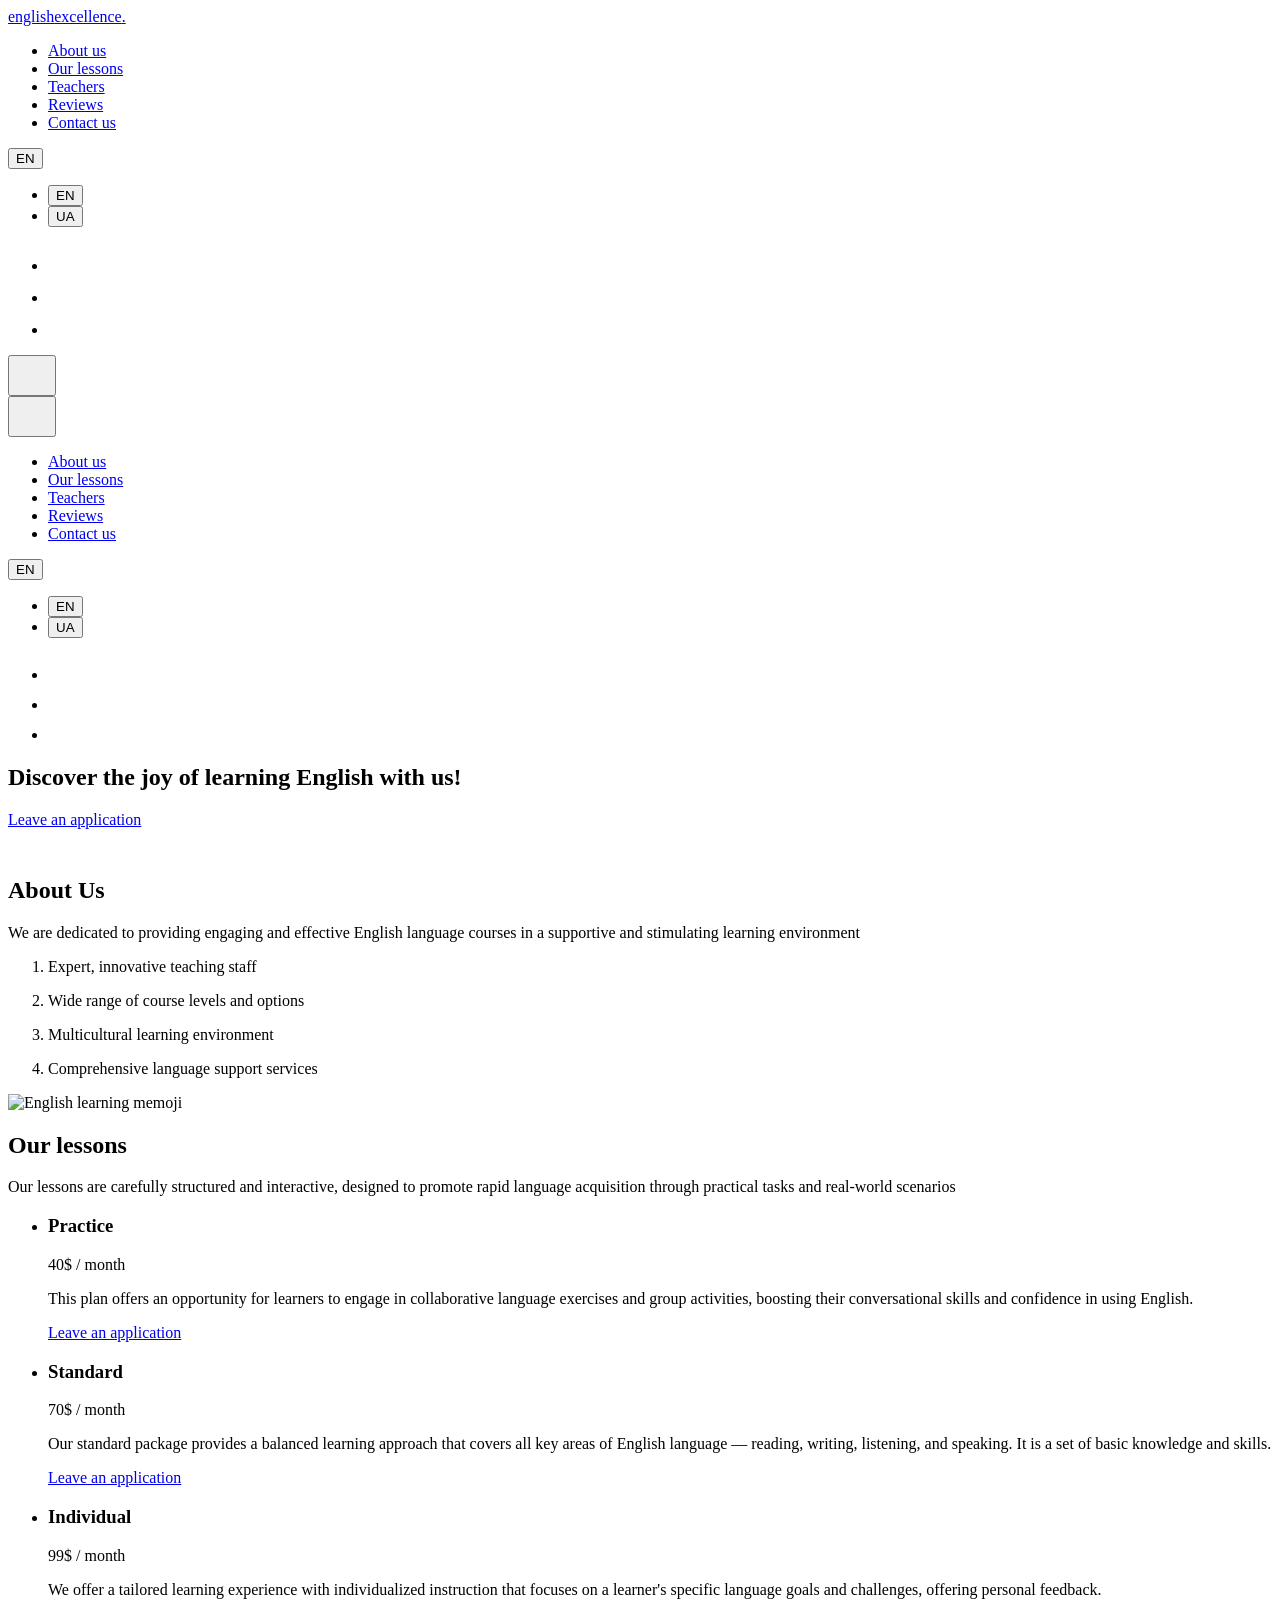
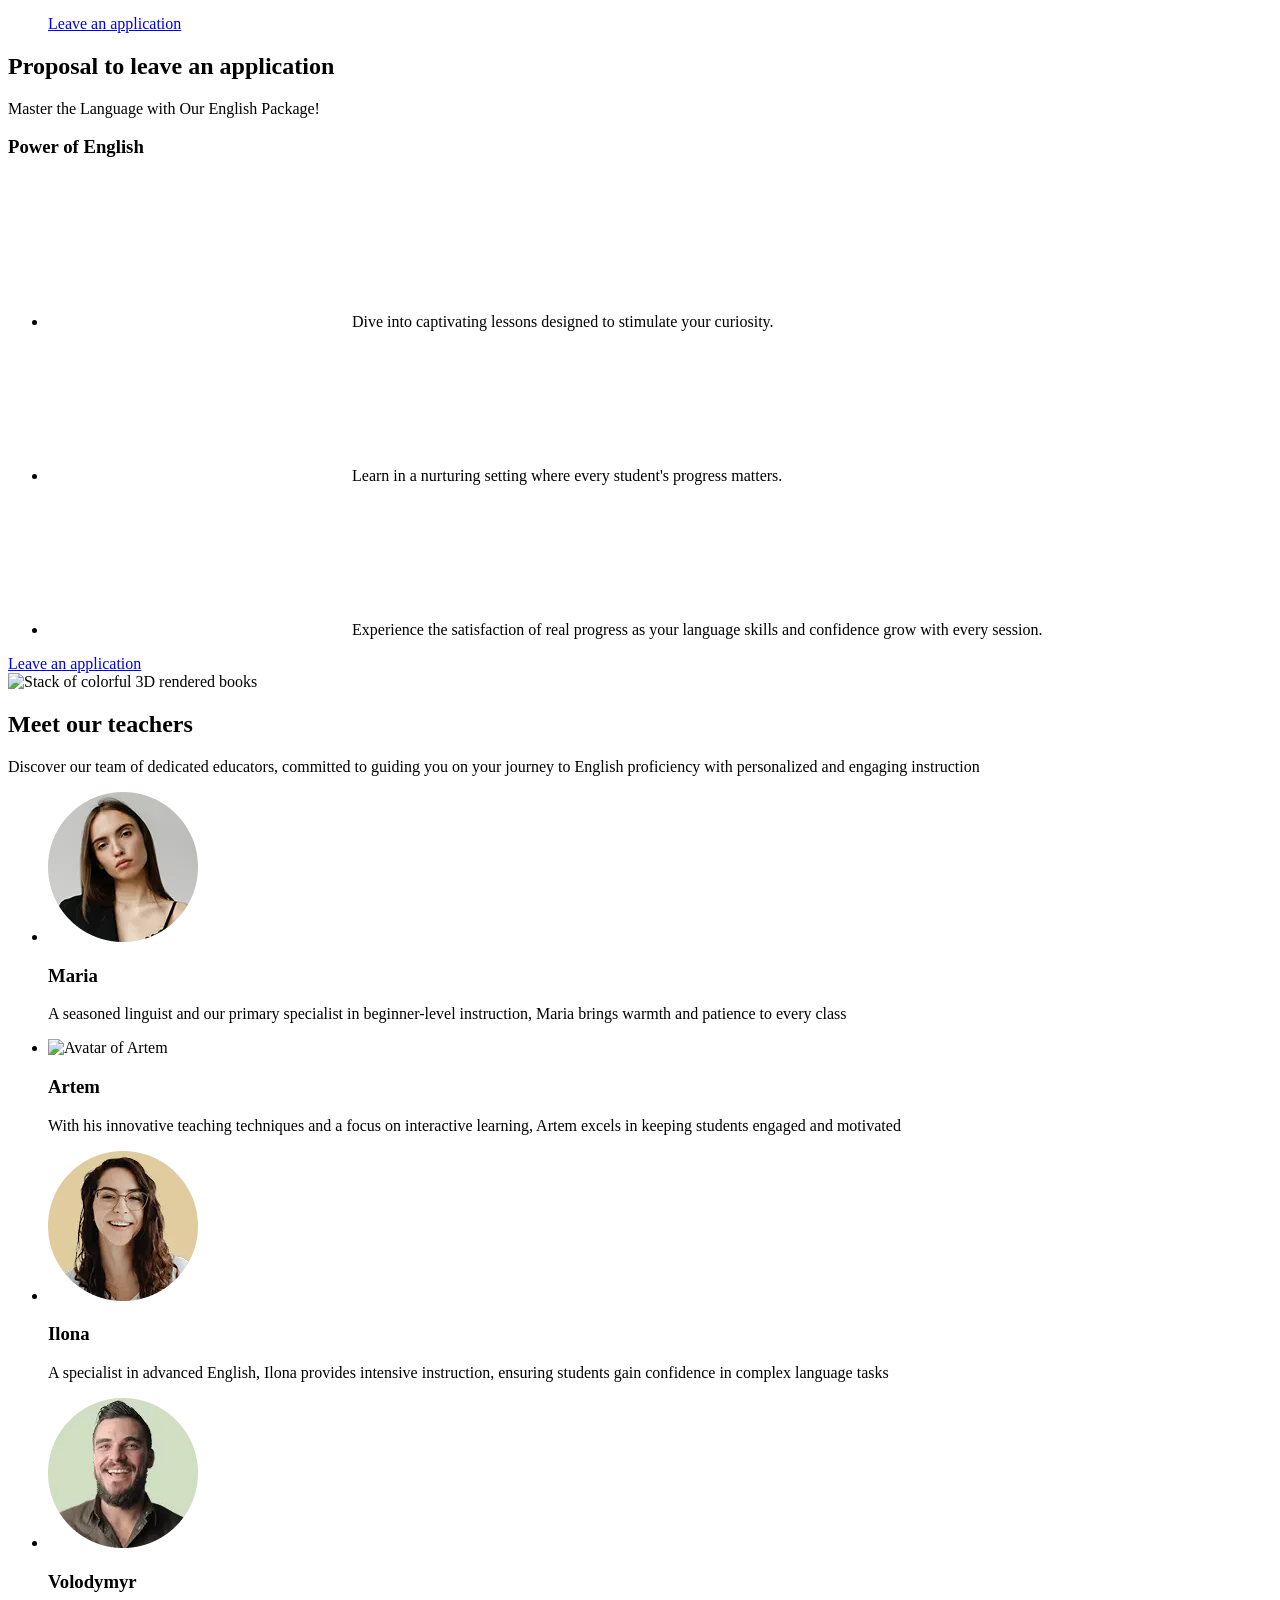
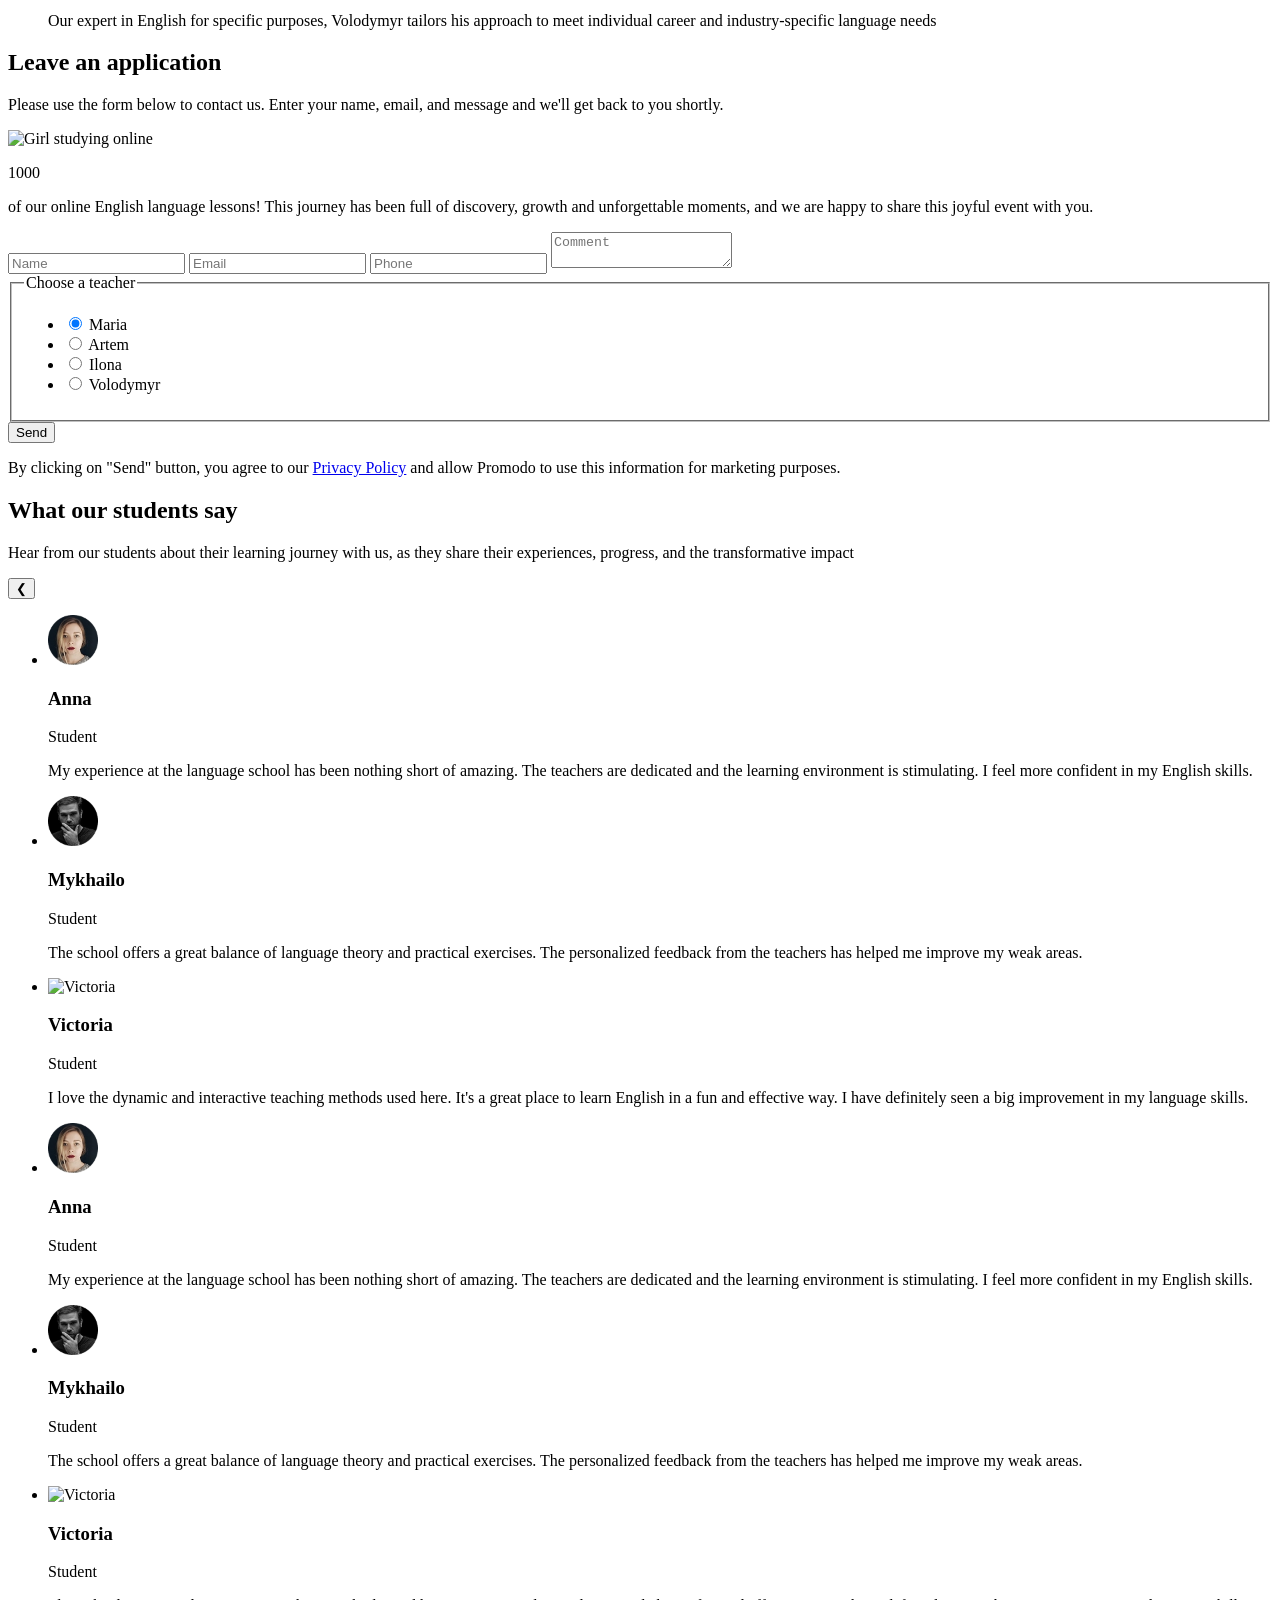
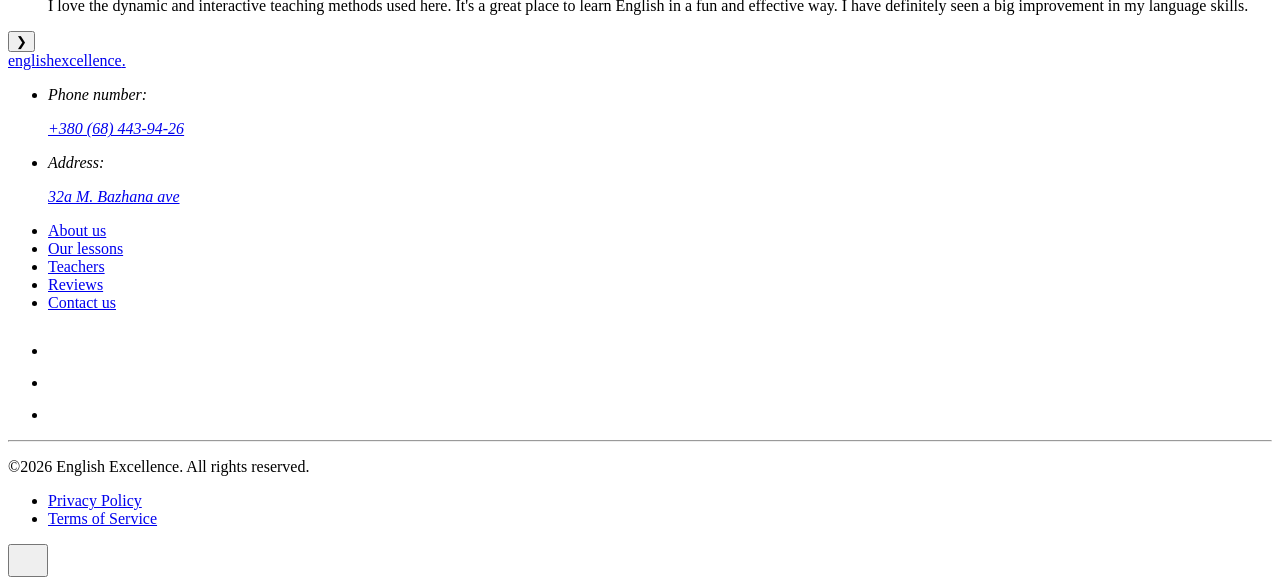
==== commit 4fe20e1b: "Deploying to gh-pages from @ Larimar4you/syndicate-groupe@3a5328ed0230bed0950b87520faae4e29ac38a28 🚀" ====
--- a/index.html
+++ b/index.html
@@ -53,7 +53,7 @@
     <!-- Main styles -->
     <script type="module" crossorigin src="/syndicate-groupe/index.js"></script>
     <link rel="modulepreload" crossorigin href="/syndicate-groupe/assets/vendor-CMPFBS9o.js">
-    <link rel="stylesheet" crossorigin href="/syndicate-groupe/assets/index-DF5TIcsD.css">
+    <link rel="stylesheet" crossorigin href="/syndicate-groupe/assets/index-B3g5GnUn.css">
   </head>
 
   <body>
@@ -1211,122 +1211,156 @@
 </section>
 
     </main>
-    <!-- <section class="footer" id="footer">...</section> -->
-
-<!-- #region Footer -->
-<footer class="footer" id="footer">
+    <footer class="footer" id="footer">
   <div class="container footer-container">
-    <div class="container-logo-address">
-      <a class="footer-logo" href="./index.html"
-        >english<span class="footer-logo-accent">excellence</span>.
-      </a>
-      <address class="contacts">
-        <ul class="contact-list">
-          <li>
-            <p class="contact-item">Phone number:</p>
-            <a href="tel:+380684439426" class="contact-link"
-              >+380 (68) 443 94 26</a
-            >
+    <div class="footer-top">
+      <div class="container-logo-address">
+        <a class="footer-logo" href="./index.html"
+          >english<span class="footer-logo-accent">excellence</span>.
+        </a>
+        <address class="contacts">
+          <ul class="contact-list">
+            <li>
+              <p class="contact-item" data-i18n="footer.contacts.phoneLabel">
+                Phone number:
+              </p>
+              <a href="tel:+380684439426" class="contact-link"
+                >+380 (68) 443-94-26</a
+              >
+            </li>
+            <li>
+              <p class="contact-item" data-i18n="footer.contacts.addressLabel">
+                Address:
+              </p>
+              <a
+                class="contact-link"
+                href="https://maps.app.goo.gl/7AjVMf3FUJii84yN9"
+                target="_blank"
+                >32a M. Bazhana ave
+              </a>
+            </li>
+          </ul>
+        </address>
+      </div>
+
+      <div class="container-nav">
+        <nav class="footer-nav">
+          <ul class="footer-nav-list">
+            <li class="footer-nav-item">
+              <a
+                href="#about"
+                class="footer-nav-link"
+                data-i18n="footer.navigation.about"
+                >About us</a
+              >
+            </li>
+
+            <li class="footer-nav-item">
+              <a
+                href="#lessons"
+                class="footer-nav-link"
+                data-i18n="footer.navigation.lessons"
+                >Our lessons</a
+              >
+            </li>
+
+            <li class="footer-nav-item">
+              <a
+                href="#teachers"
+                class="footer-nav-link"
+                data-i18n="footer.navigation.teachers"
+                >Teachers</a
+              >
+            </li>
+
+            <li class="footer-nav-item">
+              <a
+                href="#reviews"
+                class="footer-nav-link"
+                data-i18n="footer.navigation.reviews"
+                >Reviews</a
+              >
+            </li>
+
+            <li class="footer-nav-item">
+              <a
+                href="#footer"
+                class="footer-nav-link"
+                data-i18n="footer.navigation.contact"
+                >Contact us</a
+              >
+            </li>
+          </ul>
+        </nav>
+      </div>
+
+      <div class="container-social-links">
+        <ul class="footer-social-list">
+          <li class="footer-social-item">
+            <a
+              href="https://www.facebook.com/goITclub/"
+              target="_blank"
+              rel="noopener noreferrer nofollow"
+              aria-label="Link to facebook.com"
+              data-i18n-attr="aria-label:footer.social.facebookLabel"
+            >
+              <svg class="socials-icon" width="28" height="28">
+                <use href="/syndicate-groupe/assets/sprite-CKXkikhX.svg#icon-facebook"></use>
+              </svg>
+            </a>
           </li>
-          <li>
-            <p class="contact-item">Address:</p>
+          <li class="footer-social-item">
             <a
-              class="contact-link"
-              href="https://maps.app.goo.gl/7AjVMf3FUJii84yN9"
+              href="https://www.instagram.com/goitclub/"
               target="_blank"
-              >32a M. Bazhana ave
+              rel="noopener noreferrer nofollow"
+              aria-label="Link to instagram.com"
+              data-i18n-attr="aria-label:footer.social.instagramLabel"
+            >
+              <svg class="socials-icon" width="28" height="28">
+                <use href="/syndicate-groupe/assets/sprite-CKXkikhX.svg#icon-instagram"></use>
+              </svg>
+            </a>
+          </li>
+          <li class="footer-social-item">
+            <a
+              href="https://www.youtube.com/c/GoIT"
+              target="_blank"
+              rel="noopener noreferrer nofollow"
+              aria-label="Link to youtube.com"
+              data-i18n-attr="aria-label:footer.social.youtubeLabel"
+            >
+              <svg class="socials-icon" width="28" height="28">
+                <use href="/syndicate-groupe/assets/sprite-CKXkikhX.svg#icon-youtube"></use>
+              </svg>
             </a>
           </li>
         </ul>
-      </address>
+      </div>
     </div>
 
-    <div class="container-nav">
-      <nav class="footer-nav">
-        <ul class="footer-nav-list">
-          <li class="footer-nav-item">
-            <a href="#about" class="footer-nav-link">About us</a>
+    <div class="footer-bottom">
+      <hr class="footer-separator" />
+      <div class="container-footer-terms">
+        <p class="copyright">
+          &copy;<span class="js-current-year">2026</span>
+          <span data-i18n="footer.legal.copyrightSuffix"
+            >English Excellence. All rights reserved.</span
+          >
+        </p>
+
+        <ul class="footer-terms-list">
+          <li class="footer-terms-item">
+            <a href="#" data-i18n="footer.legal.privacy">Privacy Policy</a>
           </li>
-
-          <li class="footer-nav-item">
-            <a href="#lessons" class="footer-nav-link">Our lessons</a>
-          </li>
-
-          <li class="footer-nav-item">
-            <a href="#teachers" class="footer-nav-link">Teachers</a>
-          </li>
-
-          <li class="footer-nav-item">
-            <a href="#reviews" class="footer-nav-link">Reviews</a>
-          </li>
-
-          <li class="footer-nav-item">
-            <a href="#footer" class="footer-nav-link">Contact us</a>
+          <li class="footer-terms-item">
+            <a href="#" data-i18n="footer.legal.terms">Terms of Service</a>
           </li>
         </ul>
-      </nav>
-    </div>
-
-    <div class="container-social-links">
-      <ul class="footer-social-list">
-        <li class="footer-social-item">
-          <a
-            href="https://www.facebook.com/goITclub/"
-            target="_blank"
-            rel="noopener noreferrer nofollow"
-            aria-label="Link to facebook.com"
-          >
-            <svg class="socials-icon" width="28" height="28">
-              <use href="/syndicate-groupe/assets/sprite-CKXkikhX.svg#icon-facebook"></use>
-            </svg>
-          </a>
-        </li>
-        <li class="footer-social-item">
-          <a
-            href="https://www.instagram.com/goitclub/"
-            target="_blank"
-            rel="noopener noreferrer nofollow"
-            aria-label="Link to instagram.com"
-          >
-            <svg class="socials-icon" width="28" height="28">
-              <use href="/syndicate-groupe/assets/sprite-CKXkikhX.svg#icon-instagram"></use>
-            </svg>
-          </a>
-        </li>
-        <li class="footer-social-item">
-          <a
-            href="https://www.youtube.com/c/GoIT"
-            target="_blank"
-            rel="noopener noreferrer nofollow"
-            aria-label="Link to youtube.com"
-          >
-            <svg class="socials-icon" width="28" height="28">
-              <use href="/syndicate-groupe/assets/sprite-CKXkikhX.svg#icon-youtube"></use>
-            </svg>
-          </a>
-        </li>
-      </ul>
-    </div>
-
-    <hr class="footer-separator" />
-    <div class="container-footer-terms">
-      <p class="copyright">
-        &copy;<span class="js-current-year">2026</span> English Excellence. All
-        rights reserved.
-      </p>
-
-      <ul class="footer-terms-list">
-        <li class="footer-terms-item">
-          <a href="#">Privacy Policy</a>
-        </li>
-        <li class="footer-terms-item">
-          <a href="#">Terms of Service</a>
-        </li>
-      </ul>
+      </div>
     </div>
   </div>
 </footer>
-<!-- #endregion Footer -->
 
 
     <button id="toTopBtn" class="to-top-btn" aria-label="To top">
